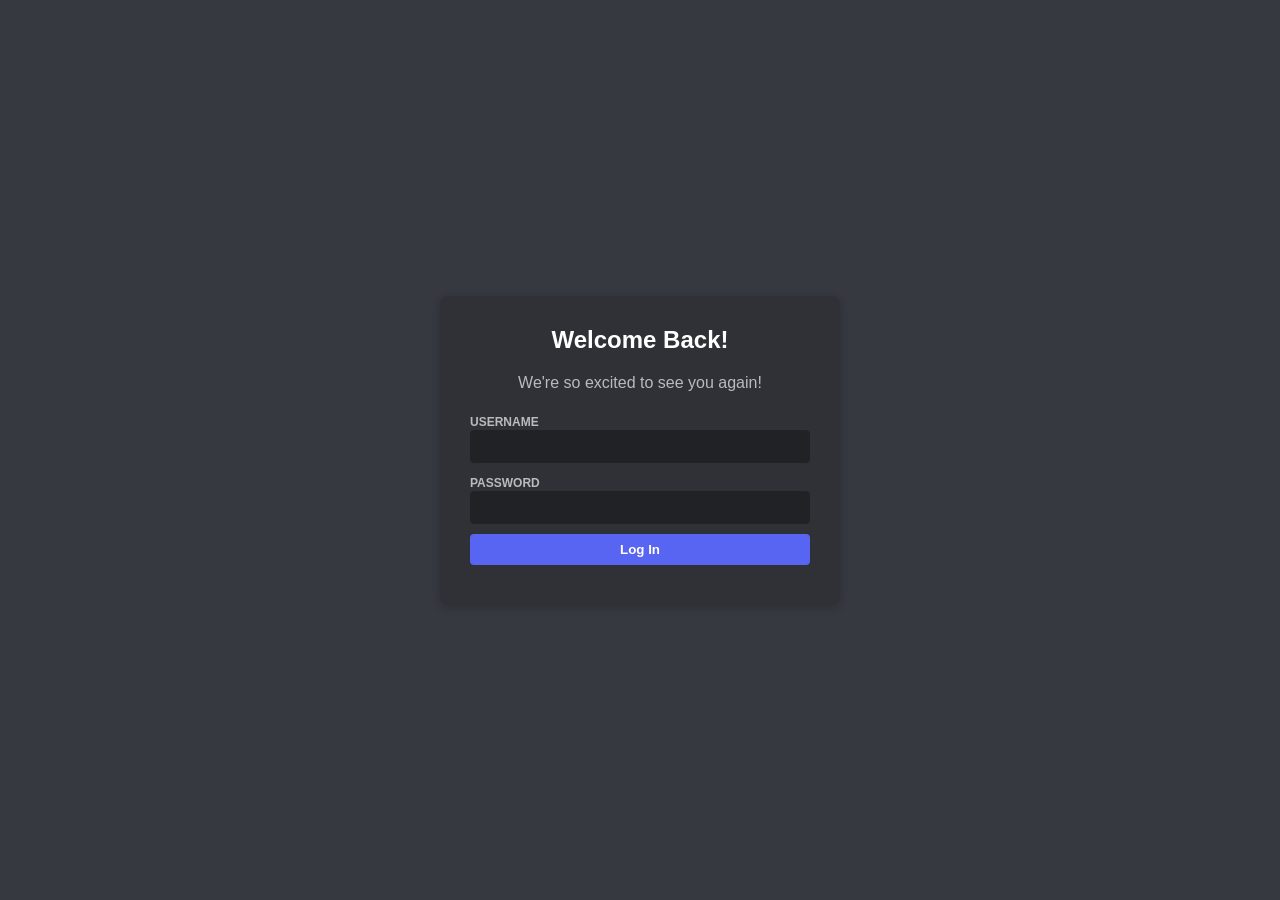
==== new.html @ 9d329a59 "Create new.html" ====
<!DOCTYPE html>
<html lang="en">
<head>
    <meta charset="UTF-8">
    <meta name="viewport" content="width=device-width, initial-scale=1.0">
    <title>Dwellicon Chat</title>
    <style>
        /* --- CSS RESET & VARIABLES --- */
        :root {
            --bg-dark: #202225;
            --bg-sidebar: #2f3136;
            --bg-chat: #36393f;
            --bg-member: #2f3136;
            --bg-input: #40444b;
            --text-main: #dcddde;
            --text-header: #ffffff;
            --accent: #5865F2;
            --danger: #ed4245;
            --success: #3ba55c;
            --hover: #393c43;
        }
        * { box-sizing: border-box; margin: 0; padding: 0; }
        body { font-family: 'Segoe UI', 'Helvetica Neue', Helvetica, Arial, sans-serif; background-color: var(--bg-dark); color: var(--text-main); height: 100vh; overflow: hidden; }
        
        /* --- UTILS --- */
        .hidden { display: none !important; }
        .btn { padding: 8px 16px; border-radius: 4px; border: none; cursor: pointer; color: white; font-weight: bold; transition: 0.2s; }
        .btn-primary { background-color: var(--accent); }
        .btn-primary:hover { background-color: #4752c4; }
        .btn-danger { background-color: var(--danger); }
        .btn-sm { padding: 4px 8px; font-size: 12px; }
        input, select, textarea { background: #202225; border: 1px solid #202225; color: white; padding: 8px; border-radius: 4px; width: 100%; outline: none; margin-bottom: 10px; }
        input:focus { border-color: var(--accent); }

        /* --- LOGIN SCREEN --- */
        #login-layer { position: fixed; top: 0; left: 0; width: 100%; height: 100%; background: var(--bg-chat); z-index: 1000; display: flex; align-items: center; justify-content: center; background-image: url('https://i.imgur.com/X9f9d4k.png'); background-size: cover; }
        .login-box { background: #2f3136; padding: 30px; border-radius: 8px; width: 400px; box-shadow: 0 2px 10px 0 rgba(0,0,0,0.2); text-align: center; }
        .login-box h2 { color: white; margin-bottom: 20px; }

        /* --- MAIN LAYOUT --- */
        #app-layer { display: flex; height: 100vh; }
        
        /* 1. Server Sidebar (Left) */
        #server-sidebar { width: 72px; background: #202225; display: flex; flex-direction: column; align-items: center; padding: 12px 0; overflow-y: auto; gap: 8px; }
        .server-icon { width: 48px; height: 48px; border-radius: 50%; background-color: #36393f; display: flex; align-items: center; justify-content: center; cursor: pointer; transition: 0.2s; color: white; font-weight: bold; font-size: 14px; overflow: hidden; position: relative; }
        .server-icon:hover { border-radius: 16px; background-color: var(--accent); }
        .server-icon.active { border-radius: 16px; background-color: var(--accent); }
        .server-icon img { width: 100%; height: 100%; object-fit: cover; }
        .sep { width: 32px; height: 2px; background-color: #36393f; margin: 0 auto; }

        /* 2. Channel/Info Sidebar (Middle-Left) */
        #channel-sidebar { width: 240px; background: var(--bg-sidebar); display: flex; flex-direction: column; }
        .server-header { padding: 12px 16px; border-bottom: 1px solid #202225; font-weight: bold; color: white; box-shadow: 0 1px 0 rgba(4,4,5,0.2); display: flex; justify-content: space-between; align-items: center; }
        .user-area { margin-top: auto; background: #292b2f; padding: 10px; display: flex; align-items: center; gap: 10px; }
        .user-pfp-sm { width: 32px; height: 32px; border-radius: 50%; background: gray; object-fit: cover; }
        .user-details { flex: 1; overflow: hidden; }
        .username { display: block; font-weight: bold; color: white; font-size: 14px; }
        .user-discriminator { display: block; color: #b9bbbe; font-size: 12px; }
        .server-actions { padding: 10px; display: flex; flex-direction: column; gap: 5px; }

        /* 3. Chat Area (Center) */
        #chat-area { flex: 1; background: var(--bg-chat); display: flex; flex-direction: column; position: relative; }
        .chat-header { padding: 12px 16px; border-bottom: 1px solid #26272d; font-weight: bold; color: white; display: flex; align-items: center; box-shadow: 0 1px 0 rgba(4,4,5,0.06); }
        .chat-messages { flex: 1; overflow-y: auto; padding: 20px; display: flex; flex-direction: column; gap: 16px; }
        
        /* Messages */
        .msg { display: flex; gap: 16px; padding: 2px 0; }
        .msg:hover { background: #32353b; }
        .msg-avatar { width: 40px; height: 40px; border-radius: 50%; cursor: pointer; background: #5865F2; object-fit: cover; }
        .msg-content { flex: 1; }
        .msg-meta { display: flex; align-items: center; gap: 8px; margin-bottom: 4px; }
        .msg-user { color: white; font-weight: 500; cursor: pointer; }
        .msg-user:hover { text-decoration: underline; }
        .msg-date { color: #72767d; font-size: 12px; }
        .msg-text { color: #dcddde; white-space: pre-wrap; line-height: 1.375rem; }
        .msg-attachment { margin-top: 8px; max-width: 400px; border-radius: 4px; overflow: hidden; }
        .msg-attachment img { max-width: 100%; height: auto; display: block; }
        .msg-attachment-file { background: #2f3136; padding: 10px; border: 1px solid #202225; border-radius: 4px; display: flex; align-items: center; gap: 10px; color: var(--accent); text-decoration: none; width: fit-content; }
        
        /* Reactions & Tools */
        .msg-tools { display: flex; gap: 5px; margin-top: 5px; }
        .reaction-btn { background: #2f3136; border: 1px solid transparent; color: #b9bbbe; border-radius: 4px; padding: 2px 6px; font-size: 12px; cursor: pointer; }
        .reaction-btn:hover { border-color: #72767d; }
        .reaction-btn.active { background: rgba(88, 101, 242, 0.15); border-color: var(--accent); color: var(--accent); }
        .mod-btn { color: var(--danger); font-size: 10px; cursor: pointer; margin-left: 10px; opacity: 0; }
        .msg:hover .mod-btn { opacity: 1; }

        /* Input */
        .chat-input-wrapper { padding: 0 16px 24px; background: var(--bg-chat); }
        .chat-input-box { background: var(--bg-input); border-radius: 8px; padding: 10px; display: flex; align-items: center; gap: 10px; }
        .file-upload-btn { width: 24px; height: 24px; background: #b9bbbe; border-radius: 50%; display: flex; align-items: center; justify-content: center; color: #40444b; font-weight: bold; cursor: pointer; font-size: 20px; line-height: 0; }
        #message-input { background: transparent; border: none; margin: 0; padding: 0; height: 20px; color: white; font-size: 1rem; }

        /* 4. Member Sidebar (Right) */
        #member-sidebar { width: 240px; background: #2f3136; padding: 20px 10px; overflow-y: auto; display: flex; flex-direction: column; gap: 20px; }
        .member-group-title { color: #96989d; font-size: 12px; font-weight: bold; text-transform: uppercase; margin-bottom: 10px; padding-left: 8px; }
        .member-card { display: flex; align-items: center; gap: 10px; padding: 6px 8px; border-radius: 4px; cursor: pointer; color: #8e9297; opacity: 0.7; }
        .member-card.online { opacity: 1; color: #dcddde; }
        .member-card:hover { background-color: var(--hover); color: white; }
        .member-avatar { width: 32px; height: 32px; border-radius: 50%; background: var(--accent); object-fit: cover; }
        .member-status { width: 10px; height: 10px; border-radius: 50%; background: gray; border: 2px solid #2f3136; position: absolute; bottom: -2px; right: -2px; }
        .online .member-status { background: var(--success); }

        /* --- MODALS --- */
        .modal-overlay { position: fixed; inset: 0; background: rgba(0,0,0,0.7); z-index: 2000; display: none; align-items: center; justify-content: center; }
        .modal { background: #36393f; padding: 20px; border-radius: 8px; width: 400px; color: white; }
        .modal-header { font-size: 20px; font-weight: bold; margin-bottom: 15px; }
        .close-modal { float: right; cursor: pointer; color: #aaa; }
    </style>
</head>
<body>

    <!-- 1. LOGIN -->
    <div id="login-layer">
        <div class="login-box">
            <h2>Welcome Back!</h2>
            <p style="color:#b9bbbe; margin-bottom: 20px;">We're so excited to see you again!</p>
            <div style="text-align: left;">
                <label style="font-size:12px; font-weight:bold; color:#b9bbbe; text-transform:uppercase;">Username</label>
                <input type="text" id="login-user">
                <label style="font-size:12px; font-weight:bold; color:#b9bbbe; text-transform:uppercase;">Password</label>
                <input type="password" id="login-pass">
            </div>
            <button class="btn btn-primary" style="width: 100%;" onclick="handleLogin()">Log In</button>
            <p id="login-error" style="color: var(--danger); margin-top: 10px; font-size: 14px;"></p>
        </div>
    </div>

    <!-- 2. APP INTERFACE -->
    <div id="app-layer" class="hidden">
        <!-- Server List -->
        <nav id="server-sidebar">
            <div class="server-icon" onclick="openJoinServerModal()">+</div>
            <div class="sep"></div>
            <div id="server-list-container"></div>
        </nav>

        <!-- Channel/Server Info -->
        <aside id="channel-sidebar">
            <div class="server-header" id="current-server-name">Home</div>
            
            <!-- Admin Tools Section -->
            <div class="server-actions" id="admin-tools-panel">
                <!-- Injected via JS if admin -->
            </div>

            <div class="user-area">
                <img id="current-user-pfp" src="" class="user-pfp-sm">
                <div class="user-details">
                    <span id="current-user-nick" class="username">User</span>
                    <span id="current-user-role" class="user-discriminator">Role</span>
                </div>
                <button onclick="openProfileModal()" class="btn btn-sm" style="background:#4f545c;">⚙️</button>
                <button onclick="logout()" class="btn btn-sm" style="background:var(--danger);">Exit</button>
            </div>
        </aside>

        <!-- Chat -->
        <main id="chat-area">
            <div class="chat-header">
                <span style="font-size: 24px; color:#72767d; margin-right: 8px;">#</span>
                <span id="chat-channel-name">general</span>
                <span id="private-code-display" style="margin-left: auto; font-size: 12px; color: var(--success); display: none; background: #202225; padding: 4px 8px; border-radius: 4px;"></span>
            </div>
            
            <div id="messages-container" class="chat-messages">
                <!-- Messages Go Here -->
            </div>

            <div class="chat-input-wrapper">
                <div class="chat-input-box">
                    <div class="file-upload-btn" onclick="document.getElementById('file-input').click()">+</div>
                    <input type="file" id="file-input" class="hidden" onchange="handleFileSelect()">
                    <input type="text" id="message-input" placeholder="Message #general">
                </div>
            </div>
        </main>

        <!-- Members -->
        <aside id="member-sidebar">
            <!-- Members Go Here -->
        </aside>
    </div>

    <!-- 3. MODALS -->
    <!-- Profile Modal -->
    <div id="modal-profile" class="modal-overlay">
        <div class="modal">
            <span class="close-modal" onclick="closeModals()">✕</span>
            <div class="modal-header">Edit Profile</div>
            <label>Nickname</label> <input type="text" id="edit-nick">
            <label>Bio</label> <textarea id="edit-bio" rows="3" style="width:100%; background:#202225; color:white; border:none; padding:8px;"></textarea>
            <label>Profile Picture URL</label> <input type="text" id="edit-pfp">
            <button class="btn btn-primary" onclick="saveProfile()">Save Changes</button>
        </div>
    </div>

    <!-- Create Server Modal -->
    <div id="modal-create-server" class="modal-overlay">
        <div class="modal">
            <span class="close-modal" onclick="closeModals()">✕</span>
            <div class="modal-header">Create a Server</div>
            <label>Server Name</label> <input type="text" id="new-server-name">
            <label>Server Image URL</label> <input type="text" id="new-server-img">
            <label>Visibility</label>
            <select id="new-server-type">
                <option value="public">Public (Everyone sees)</option>
                <option value="private">Private (Invite Code Only)</option>
            </select>
            <button class="btn btn-primary" onclick="createServer()">Create Server</button>
        </div>
    </div>

    <!-- Join Server Modal -->
    <div id="modal-join-server" class="modal-overlay">
        <div class="modal">
            <span class="close-modal" onclick="closeModals()">✕</span>
            <div class="modal-header">Add a Server</div>
            <div style="display: flex; gap: 10px; margin-bottom: 20px;">
                <button class="btn btn-primary" style="flex:1" onclick="openCreateServerModal()">Create New</button>
                <button class="btn" style="flex:1; background:#4f545c;" onclick="document.getElementById('join-section').classList.remove('hidden')">Join Private</button>
            </div>
            <div id="join-section" class="hidden">
                <label>Invite Code</label> <input type="text" id="join-code" placeholder="ENTER-CODE-HERE">
                <button class="btn btn-success" style="width:100%; background:var(--success);" onclick="joinServer()">Join Server</button>
            </div>
        </div>
    </div>

    <!-- Owner Admin Maker Modal -->
    <div id="modal-admin-maker" class="modal-overlay">
        <div class="modal">
            <span class="close-modal" onclick="closeModals()">✕</span>
            <div class="modal-header">Owner Console</div>
            <p style="font-size: 12px; color: #aaa; margin-bottom: 10px;">Create a new account. Only Kyson can do this.</p>
            <label>Username</label> <input type="text" id="mk-user">
            <label>Password</label> <input type="text" id="mk-pass">
            <label>Role</label>
            <select id="mk-role">
                <option value="user">User (Chat Only)</option>
                <option value="admin">Admin (Kick/Ban/Servers)</option>
            </select>
            <button class="btn btn-primary" onclick="ownerCreateAccount()">Create Account</button>
        </div>
    </div>

    <!-- SCRIPT -->
    <script type="module">
        import { initializeApp } from "https://www.gstatic.com/firebasejs/10.7.1/firebase-app.js";
        import { getDatabase, ref, set, push, onValue, remove, get, update, child } from "https://www.gstatic.com/firebasejs/10.7.1/firebase-database.js";
        import { getStorage, ref as sRef, uploadBytes, getDownloadURL } from "https://www.gstatic.com/firebasejs/10.7.1/firebase-storage.js";

        // --- CONFIG ---
        const firebaseConfig = {
            apiKey: "AIzaSyAulcwmA2r2Z0Wv5mxyuWwQvPv05E8HvMU",
            authDomain: "dwellicon-42e72.firebaseapp.com",
            databaseURL: "https://dwellicon-42e72-default-rtdb.firebaseio.com",
            projectId: "dwellicon-42e72",
            storageBucket: "dwellicon-42e72.firebasestorage.app",
            messagingSenderId: "634657717896",
            appId: "1:634657717896:web:27f246614fdb2c2398a93d"
        };

        const app = initializeApp(firebaseConfig);
        const db = getDatabase(app);
        const storage = getStorage(app);

        // --- STATE ---
        let currentUser = null;
        let currentServerId = null;
        let usersCache = {};

        // --- AUTH ---
        window.handleLogin = async () => {
            const u = document.getElementById('login-user').value.trim();
            const p = document.getElementById('login-pass').value.trim();

            // 1. Hardcoded Backdoor for Owner
            if(u === "Kyson" && p === "12345678") {
                loginSuccess({
                    username: "Kyson",
                    role: "owner",
                    nick: "Kyson",
                    pfp: "https://cdn-icons-png.flaticon.com/512/147/147142.png",
                    bio: "The Owner"
                });
                return;
            }

            // 2. Whitelist Check
            const snapshot = await get(ref(db, 'users/' + u));
            if (snapshot.exists()) {
                const data = snapshot.val();
                if (data.password === p) {
                    if(data.banned) {
                        document.getElementById('login-error').innerText = "You have been BANNED.";
                        return;
                    }
                    loginSuccess({ username: u, ...data });
                } else {
                    document.getElementById('login-error').innerText = "Invalid Password";
                }
            } else {
                document.getElementById('login-error').innerText = "User not found in whitelist.";
            }
        };

        function loginSuccess(user) {
            currentUser = user;
            localStorage.setItem('dw_user', JSON.stringify(user));
            
            document.getElementById('login-layer').classList.add('hidden');
            document.getElementById('app-layer').classList.remove('hidden');
            
            // Init UI
            document.getElementById('current-user-nick').innerText = user.nick || user.username;
            document.getElementById('current-user-role').innerText = user.role.toUpperCase();
            document.getElementById('current-user-pfp').src = user.pfp || "https://cdn-icons-png.flaticon.com/512/847/847969.png";
            
            // Init Admin Tools
            if(user.role === 'owner' || user.role === 'admin') {
                const tools = document.getElementById('admin-tools-panel');
                tools.innerHTML = `<button class="btn btn-primary btn-sm" onclick="openJoinServerModal()">+ New Server</button>`;
                if(user.role === 'owner') {
                    tools.innerHTML += `<button class="btn btn-danger btn-sm" onclick="document.getElementById('modal-admin-maker').style.display='flex'">Owner Console</button>`;
                }
            }

            // Presence
            const presRef = ref(db, 'presence/' + user.username);
            set(presRef, { online: true, lastSeen: Date.now() });
            window.addEventListener('beforeunload', () => remove(presRef));

            initListeners();
        }

        window.logout = () => {
            if(currentUser) remove(ref(db, 'presence/' + currentUser.username));
            localStorage.removeItem('dw_user');
            location.reload();
        };

        // --- LOGIC: SERVERS ---
        function initListeners() {
            // 1. Listen for Servers
            onValue(ref(db, 'servers'), (snap) => {
                const list = document.getElementById('server-list-container');
                list.innerHTML = "";
                const servers = snap.val() || {};
                
                // Always show Public servers. Only show Private if user joined.
                Object.entries(servers).forEach(([id, s]) => {
                    const isPrivate = s.type === 'private';
                    const hasJoined = (currentUser.joinedServers && currentUser.joinedServers[id]) || currentUser.role === 'owner'; // Owners see all
                    
                    if (!isPrivate || hasJoined) {
                        const el = document.createElement('div');
                        el.className = `server-icon ${currentServerId === id ? 'active' : ''}`;
                        el.innerHTML = s.img ? `<img src="${s.img}">` : s.name.substring(0,2).toUpperCase();
                        el.onclick = () => switchServer(id, s);
                        list.appendChild(el);
                    }
                });
                
                // Select first server if none
                if(!currentServerId && Object.keys(servers).length > 0) {
                    const first = Object.keys(servers)[0];
                    switchServer(first, servers[first]);
                }
            });

            // 2. Listen for Users (for caching nicknames/pfps)
            onValue(ref(db, 'users'), snap => {
                usersCache = snap.val() || {};
            });
        }

        window.switchServer = (id, data) => {
            currentServerId = id;
            document.getElementById('current-server-name').innerText = data.name;
            document.getElementById('chat-channel-name').innerText = data.name;
            
            // Private Code Logic
            const codeDisp = document.getElementById('private-code-display');
            if(data.type === 'private' && (currentUser.role === 'admin' || currentUser.role === 'owner')) {
                codeDisp.style.display = 'block';
                codeDisp.innerText = `Invite: ${data.inviteCode}`;
            } else {
                codeDisp.style.display = 'none';
            }

            loadMessages(id);
            loadMembers(id); // Just loads global members for now, simple logic
        };

        window.createServer = () => {
            if(currentUser.role === 'user') return alert("Admins Only!");
            
            const name = document.getElementById('new-server-name').value;
            const img = document.getElementById('new-server-img').value;
            const type = document.getElementById('new-server-type').value;
            const inviteCode = Math.random().toString(36).substring(2, 8).toUpperCase();

            if(!name) return alert("Name required");

            const srvRef = push(ref(db, 'servers'));
            set(srvRef, {
                name, img, type, inviteCode,
                owner: currentUser.username
            });

            closeModals();
        };

        window.joinServer = async () => {
            const code = document.getElementById('join-code').value.trim().toUpperCase();
            // Find server with this code
            const snap = await get(ref(db, 'servers'));
            let foundId = null;
            snap.forEach(child => {
                if(child.val().inviteCode === code) foundId = child.key;
            });

            if(foundId) {
                // Add to user's joined list
                await update(ref(db, `users/${currentUser.username}/joinedServers`), { [foundId]: true });
                // Refresh local user
                currentUser.joinedServers = currentUser.joinedServers || {};
                currentUser.joinedServers[foundId] = true;
                localStorage.setItem('dw_user', JSON.stringify(currentUser));
                alert("Joined!");
                closeModals();
            } else {
                alert("Invalid Code");
            }
        };

        // --- LOGIC: CHAT ---
        function loadMessages(srvId) {
            const container = document.getElementById('messages-container');
            // Detach old listener? In a robust app yes, here we just overwrite
            onValue(ref(db, `messages/${srvId}`), (snap) => {
                container.innerHTML = "";
                const msgs = snap.val() || {};
                Object.entries(msgs).forEach(([mid, m]) => {
                    renderMessage(mid, m, container);
                });
                container.scrollTop = container.scrollHeight;
            });
        }

        function renderMessage(mid, m, container) {
            const isMe = m.sender === currentUser.username;
            const canMod = currentUser.role === 'owner' || currentUser.role === 'admin';
            
            // Resolve user data from cache or message snapshot
            const uData = usersCache[m.sender] || { nick: m.sender, pfp: "" };
            
            const div = document.createElement('div');
            div.className = 'msg';
            div.innerHTML = `
                <img src="${uData.pfp || 'https://cdn-icons-png.flaticon.com/512/847/847969.png'}" class="msg-avatar" onclick="showUserCard('${m.sender}')">
                <div class="msg-content">
                    <div class="msg-meta">
                        <span class="msg-user">${uData.nick || m.sender}</span>
                        <span class="msg-date">${new Date(m.ts).toLocaleString()}</span>
                        ${canMod ? `<span class="mod-btn" onclick="deleteMsg('${mid}')">DELETE</span>` : ''}
                    </div>
                    <div class="msg-text">${m.text || ''}</div>
                    ${m.attachment ? `
                        <div class="msg-attachment">
                            ${m.attachment.type.startsWith('image') 
                                ? `<img src="${m.attachment.url}">` 
                                : `<a href="${m.attachment.url}" target="_blank" class="msg-attachment-file">📎 Download File (${m.attachment.name})</a>`
                            }
                        </div>
                    ` : ''}
                    <div class="msg-tools">
                        <button class="reaction-btn" onclick="react('${mid}', '❤️')">❤️ ${m.reactions?.['❤️'] || 0}</button>
                        <button class="reaction-btn" onclick="react('${mid}', '😂')">😂 ${m.reactions?.['😂'] || 0}</button>
                        <button class="reaction-btn" onclick="react('${mid}', '👍')">👍 ${m.reactions?.['👍'] || 0}</button>
                    </div>
                </div>
            `;
            container.appendChild(div);
        }

        // --- SENDING ---
        window.handleFileSelect = () => {
            const file = document.getElementById('file-input').files[0];
            if(file) {
                if(file.size > 10 * 1024 * 1024) return alert("File too big (10MB Max)");
                sendMessage(file);
            }
        };

        window.sendMessage = async (fileObj = null) => {
            // Check if muted/banned locally (real security needs DB rules)
            if(currentUser.role === 'banned') return alert("You are banned.");

            const input = document.getElementById('message-input');
            const txt = input.value;
            
            if((!txt && !fileObj) || !currentServerId) return;

            let attachment = null;
            if(fileObj) {
                const storageRef = sRef(storage, `uploads/${Date.now()}_${fileObj.name}`);
                await uploadBytes(storageRef, fileObj);
                const url = await getDownloadURL(storageRef);
                attachment = { type: fileObj.type, url: url, name: fileObj.name };
            }

            push(ref(db, `messages/${currentServerId}`), {
                sender: currentUser.username,
                text: txt,
                ts: Date.now(),
                attachment: attachment
            });

            input.value = "";
            if(fileObj) document.getElementById('file-input').value = ""; // reset file
        };

        window.deleteMsg = (mid) => {
            if(confirm("Delete message?")) remove(ref(db, `messages/${currentServerId}/${mid}`));
        };

        window.react = (mid, emoji) => {
            const rRef = ref(db, `messages/${currentServerId}/${mid}/reactions/${emoji}`);
            get(rRef).then(s => set(rRef, (s.val() || 0) + 1));
        };

        // --- MEMBERS & MODERATION ---
        function loadMembers(srvId) {
            onValue(ref(db, 'users'), (snap) => {
                const cont = document.getElementById('member-sidebar');
                cont.innerHTML = `<div class="member-group-title">MEMBERS</div>`;
                const users = snap.val() || {};
                
                Object.entries(users).forEach(([uid, u]) => {
                    // Check online status via 'presence' node
                    get(ref(db, `presence/${uid}`)).then(pSnap => {
                        const isOnline = pSnap.exists();
                        const div = document.createElement('div');
                        div.className = `member-card ${isOnline ? 'online' : ''}`;
                        div.innerHTML = `
                            <div style="position:relative">
                                <img src="${u.pfp || 'https://cdn-icons-png.flaticon.com/512/847/847969.png'}" class="member-avatar">
                                <div class="member-status"></div>
                            </div>
                            <div style="flex:1">
                                <div style="font-weight:bold; font-size:14px;">${u.nick || uid}</div>
                                <div style="font-size:10px;">${u.bio || ''}</div>
                            </div>
                            ${ (currentUser.role === 'owner' || currentUser.role === 'admin') && uid !== currentUser.username ? 
                                `<button class="btn btn-danger btn-sm" style="padding:2px 4px;" onclick="banKickUser('${uid}')">⚠️</button>` : '' 
                            }
                        `;
                        cont.appendChild(div);
                    });
                });
            });
        }

        window.banKickUser = (targetUid) => {
            if(!confirm(`Ban ${targetUid}? This prevents them from logging in.`)) return;
            update(ref(db, `users/${targetUid}`), { banned: true });
            alert(`${targetUid} has been banned.`);
        };

        // --- OWNER TOOLS ---
        window.ownerCreateAccount = () => {
            if(currentUser.role !== 'owner') return;
            const u = document.getElementById('mk-user').value;
            const p = document.getElementById('mk-pass').value;
            const r = document.getElementById('mk-role').value;
            
            set(ref(db, 'users/' + u), {
                password: p,
                role: r,
                nick: u,
                pfp: "",
                joinedServers: {}
            });
            alert("Account created!");
            closeModals();
        };

        // --- PROFILE ---
        window.saveProfile = () => {
            const n = document.getElementById('edit-nick').value;
            const b = document.getElementById('edit-bio').value;
            const p = document.getElementById('edit-pfp').value;
            
            update(ref(db, `users/${currentUser.username}`), {
                nick: n, bio: b, pfp: p
            });
            
            // Update local
            currentUser.nick = n; currentUser.bio = b; currentUser.pfp = p;
            localStorage.setItem('dw_user', JSON.stringify(currentUser));
            closeModals();
        };

        // --- UI HELPERS ---
        window.openJoinServerModal = () => document.getElementById('modal-join-server').style.display = 'flex';
        window.openCreateServerModal = () => document.getElementById('modal-create-server').style.display = 'flex';
        window.openProfileModal = () => document.getElementById('modal-profile').style.display = 'flex';
        window.closeModals = () => document.querySelectorAll('.modal-overlay').forEach(e => e.style.display = 'none');
        
        // Enter key send
        document.getElementById('message-input').addEventListener('keypress', (e) => {
            if(e.key === 'Enter') sendMessage();
        });

        // Auto-Login Check
        const saved = localStorage.getItem('dw_user');
        if(saved) {
            const sUser = JSON.parse(saved);
            // verify not banned in background
            get(ref(db, 'users/' + sUser.username)).then(snap => {
                if(snap.exists() && snap.val().banned) {
                    localStorage.removeItem('dw_user');
                    alert("You have been banned.");
                    location.reload();
                } else {
                    loginSuccess(sUser);
                }
            });
        }

    </script>
</body>
</html>
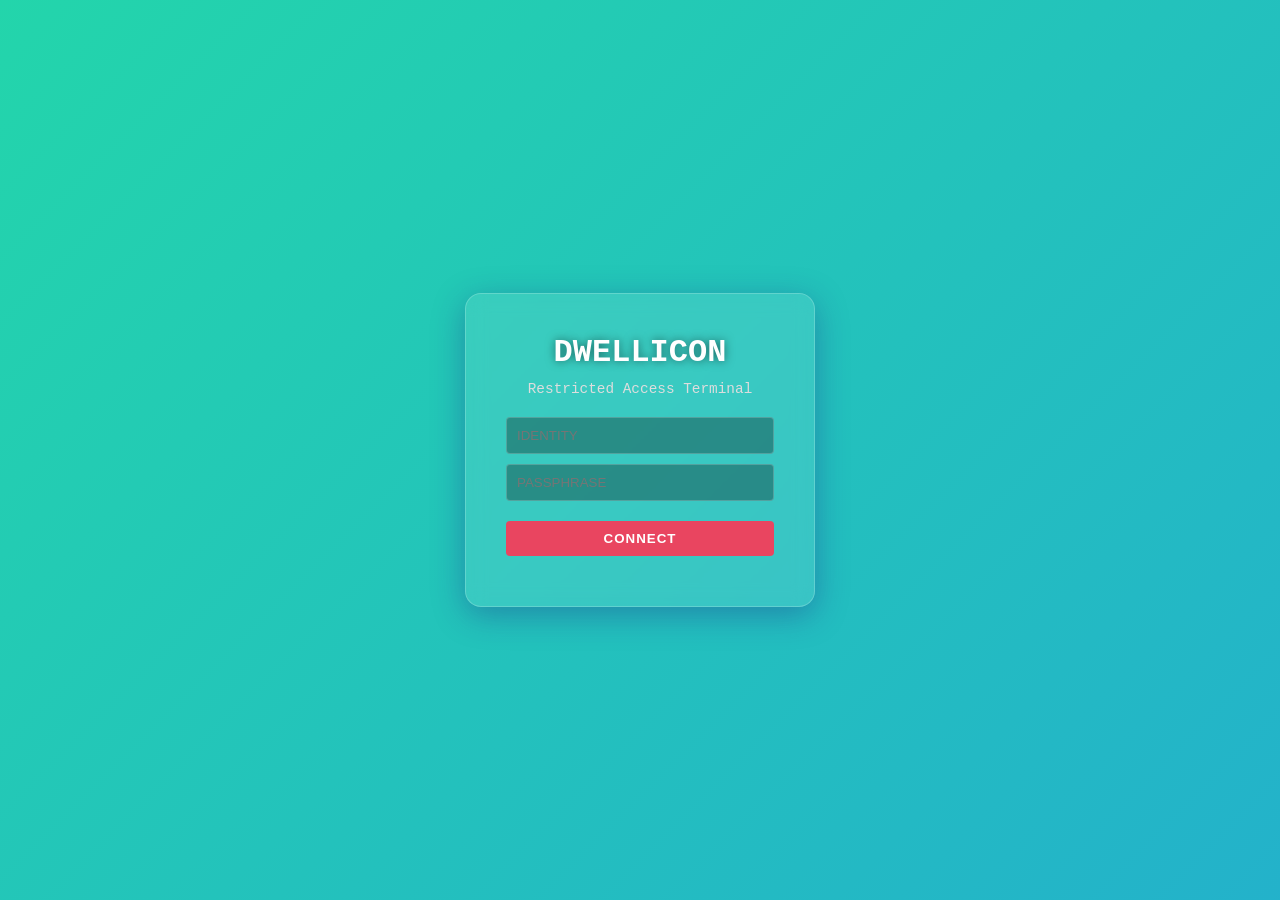
==== commit 96477f5c: "Update new.html" ====
--- a/new.html
+++ b/new.html
@@ -3,254 +3,268 @@
 <head>
     <meta charset="UTF-8">
     <meta name="viewport" content="width=device-width, initial-scale=1.0">
-    <title>Dwellicon Chat</title>
+    <title>Dwellicon</title>
     <style>
         /* --- CSS RESET & VARIABLES --- */
         :root {
-            --bg-dark: #202225;
-            --bg-sidebar: #2f3136;
-            --bg-chat: #36393f;
-            --bg-member: #2f3136;
-            --bg-input: #40444b;
-            --text-main: #dcddde;
-            --text-header: #ffffff;
-            --accent: #5865F2;
-            --danger: #ed4245;
-            --success: #3ba55c;
-            --hover: #393c43;
-        }
-        * { box-sizing: border-box; margin: 0; padding: 0; }
-        body { font-family: 'Segoe UI', 'Helvetica Neue', Helvetica, Arial, sans-serif; background-color: var(--bg-dark); color: var(--text-main); height: 100vh; overflow: hidden; }
-        
+            --bg-app: #1a1a2e;
+            --bg-panel: #16213e;
+            --bg-input: #0f3460;
+            --accent: #e94560;
+            --accent-hover: #c22a42;
+            --text-main: #e0e0e0;
+            --text-muted: #a0a0a0;
+            --border: 1px solid rgba(255, 255, 255, 0.1);
+        }
+        * { box-sizing: border-box; margin: 0; padding: 0; outline: none; }
+        body { 
+            font-family: 'Courier New', Courier, monospace; /* Retro-tech font */
+            background-color: var(--bg-app); 
+            color: var(--text-main); 
+            height: 100vh; 
+            overflow: hidden; 
+        }
+
+        /* --- LIVE BACKGROUND (LOGIN) --- */
+        .live-bg {
+            position: absolute; inset: 0; z-index: -1;
+            background: linear-gradient(-45deg, #ee7752, #e73c7e, #23a6d5, #23d5ab);
+            background-size: 400% 400%;
+            animation: gradient 15s ease infinite;
+        }
+        @keyframes gradient {
+            0% { background-position: 0% 50%; }
+            50% { background-position: 100% 50%; }
+            100% { background-position: 0% 50%; }
+        }
+
         /* --- UTILS --- */
         .hidden { display: none !important; }
-        .btn { padding: 8px 16px; border-radius: 4px; border: none; cursor: pointer; color: white; font-weight: bold; transition: 0.2s; }
-        .btn-primary { background-color: var(--accent); }
-        .btn-primary:hover { background-color: #4752c4; }
-        .btn-danger { background-color: var(--danger); }
-        .btn-sm { padding: 4px 8px; font-size: 12px; }
-        input, select, textarea { background: #202225; border: 1px solid #202225; color: white; padding: 8px; border-radius: 4px; width: 100%; outline: none; margin-bottom: 10px; }
+        .btn { padding: 10px 20px; border: none; cursor: pointer; font-weight: bold; transition: 0.2s; border-radius: 4px; text-transform: uppercase; letter-spacing: 1px; }
+        .btn-primary { background: var(--accent); color: white; }
+        .btn-primary:hover { background: var(--accent-hover); box-shadow: 0 0 10px var(--accent); }
+        .btn-danger { background: #ff4757; color: white; }
+        
+        input, select { background: rgba(0,0,0,0.3); border: 1px solid rgba(255,255,255,0.2); color: white; padding: 10px; width: 100%; margin-bottom: 10px; border-radius: 4px; }
         input:focus { border-color: var(--accent); }
 
         /* --- LOGIN SCREEN --- */
-        #login-layer { position: fixed; top: 0; left: 0; width: 100%; height: 100%; background: var(--bg-chat); z-index: 1000; display: flex; align-items: center; justify-content: center; background-image: url('https://i.imgur.com/X9f9d4k.png'); background-size: cover; }
-        .login-box { background: #2f3136; padding: 30px; border-radius: 8px; width: 400px; box-shadow: 0 2px 10px 0 rgba(0,0,0,0.2); text-align: center; }
-        .login-box h2 { color: white; margin-bottom: 20px; }
-
-        /* --- MAIN LAYOUT --- */
-        #app-layer { display: flex; height: 100vh; }
+        #login-layer { position: fixed; inset: 0; display: flex; align-items: center; justify-content: center; z-index: 1000; }
+        .glass-panel {
+            background: rgba(255, 255, 255, 0.1);
+            backdrop-filter: blur(10px);
+            padding: 40px;
+            border-radius: 16px;
+            border: 1px solid rgba(255, 255, 255, 0.2);
+            width: 350px;
+            box-shadow: 0 8px 32px 0 rgba(31, 38, 135, 0.37);
+            text-align: center;
+        }
+
+        /* --- APP GRID LAYOUT (FIXED STRUCTURE) --- */
+        #app-layer {
+            display: grid;
+            grid-template-columns: 80px 250px 1fr 250px; /* Strict widths */
+            height: 100vh;
+            width: 100vw;
+        }
+
+        /* Col 1: Servers */
+        #col-servers { background: #0f111a; border-right: var(--border); display: flex; flex-direction: column; align-items: center; padding: 15px 0; gap: 15px; overflow-y: auto; }
+        .server-icon { 
+            width: 50px; height: 50px; border-radius: 50%; background: #333; 
+            display: flex; align-items: center; justify-content: center; 
+            cursor: pointer; transition: 0.3s; border: 2px solid transparent;
+            font-weight: bold; font-size: 18px; color: white; overflow: hidden;
+        }
+        .server-icon:hover { border-color: var(--accent); border-radius: 15px; }
+        .server-icon.active { border-color: var(--accent); border-radius: 15px; background: var(--accent); }
+        .server-icon img { width: 100%; height: 100%; object-fit: cover; }
+
+        /* Col 2: Channels/Info */
+        #col-channels { background: var(--bg-panel); display: flex; flex-direction: column; border-right: var(--border); }
+        .panel-header { padding: 20px; border-bottom: var(--border); font-weight: bold; letter-spacing: 1px; height: 60px; display: flex; align-items: center; justify-content: space-between; }
+        .channel-list { padding: 20px; flex: 1; }
+        .user-bar { padding: 15px; background: rgba(0,0,0,0.2); display: flex; align-items: center; gap: 10px; }
+        .user-bar img { width: 40px; height: 40px; border-radius: 50%; border: 2px solid var(--accent); }
         
-        /* 1. Server Sidebar (Left) */
-        #server-sidebar { width: 72px; background: #202225; display: flex; flex-direction: column; align-items: center; padding: 12px 0; overflow-y: auto; gap: 8px; }
-        .server-icon { width: 48px; height: 48px; border-radius: 50%; background-color: #36393f; display: flex; align-items: center; justify-content: center; cursor: pointer; transition: 0.2s; color: white; font-weight: bold; font-size: 14px; overflow: hidden; position: relative; }
-        .server-icon:hover { border-radius: 16px; background-color: var(--accent); }
-        .server-icon.active { border-radius: 16px; background-color: var(--accent); }
-        .server-icon img { width: 100%; height: 100%; object-fit: cover; }
-        .sep { width: 32px; height: 2px; background-color: #36393f; margin: 0 auto; }
-
-        /* 2. Channel/Info Sidebar (Middle-Left) */
-        #channel-sidebar { width: 240px; background: var(--bg-sidebar); display: flex; flex-direction: column; }
-        .server-header { padding: 12px 16px; border-bottom: 1px solid #202225; font-weight: bold; color: white; box-shadow: 0 1px 0 rgba(4,4,5,0.2); display: flex; justify-content: space-between; align-items: center; }
-        .user-area { margin-top: auto; background: #292b2f; padding: 10px; display: flex; align-items: center; gap: 10px; }
-        .user-pfp-sm { width: 32px; height: 32px; border-radius: 50%; background: gray; object-fit: cover; }
-        .user-details { flex: 1; overflow: hidden; }
-        .username { display: block; font-weight: bold; color: white; font-size: 14px; }
-        .user-discriminator { display: block; color: #b9bbbe; font-size: 12px; }
-        .server-actions { padding: 10px; display: flex; flex-direction: column; gap: 5px; }
-
-        /* 3. Chat Area (Center) */
-        #chat-area { flex: 1; background: var(--bg-chat); display: flex; flex-direction: column; position: relative; }
-        .chat-header { padding: 12px 16px; border-bottom: 1px solid #26272d; font-weight: bold; color: white; display: flex; align-items: center; box-shadow: 0 1px 0 rgba(4,4,5,0.06); }
-        .chat-messages { flex: 1; overflow-y: auto; padding: 20px; display: flex; flex-direction: column; gap: 16px; }
+        /* Col 3: Chat */
+        #col-chat { background: var(--bg-app); display: flex; flex-direction: column; position: relative; }
+        .chat-feed { flex: 1; overflow-y: auto; padding: 20px; display: flex; flex-direction: column; gap: 15px; scroll-behavior: smooth; }
         
-        /* Messages */
-        .msg { display: flex; gap: 16px; padding: 2px 0; }
-        .msg:hover { background: #32353b; }
-        .msg-avatar { width: 40px; height: 40px; border-radius: 50%; cursor: pointer; background: #5865F2; object-fit: cover; }
-        .msg-content { flex: 1; }
-        .msg-meta { display: flex; align-items: center; gap: 8px; margin-bottom: 4px; }
-        .msg-user { color: white; font-weight: 500; cursor: pointer; }
-        .msg-user:hover { text-decoration: underline; }
-        .msg-date { color: #72767d; font-size: 12px; }
-        .msg-text { color: #dcddde; white-space: pre-wrap; line-height: 1.375rem; }
-        .msg-attachment { margin-top: 8px; max-width: 400px; border-radius: 4px; overflow: hidden; }
-        .msg-attachment img { max-width: 100%; height: auto; display: block; }
-        .msg-attachment-file { background: #2f3136; padding: 10px; border: 1px solid #202225; border-radius: 4px; display: flex; align-items: center; gap: 10px; color: var(--accent); text-decoration: none; width: fit-content; }
+        .msg { display: flex; gap: 15px; animation: fadeIn 0.2s ease; }
+        @keyframes fadeIn { from { opacity: 0; transform: translateY(10px); } to { opacity: 1; transform: translateY(0); } }
         
-        /* Reactions & Tools */
-        .msg-tools { display: flex; gap: 5px; margin-top: 5px; }
-        .reaction-btn { background: #2f3136; border: 1px solid transparent; color: #b9bbbe; border-radius: 4px; padding: 2px 6px; font-size: 12px; cursor: pointer; }
-        .reaction-btn:hover { border-color: #72767d; }
-        .reaction-btn.active { background: rgba(88, 101, 242, 0.15); border-color: var(--accent); color: var(--accent); }
-        .mod-btn { color: var(--danger); font-size: 10px; cursor: pointer; margin-left: 10px; opacity: 0; }
-        .msg:hover .mod-btn { opacity: 1; }
-
-        /* Input */
-        .chat-input-wrapper { padding: 0 16px 24px; background: var(--bg-chat); }
-        .chat-input-box { background: var(--bg-input); border-radius: 8px; padding: 10px; display: flex; align-items: center; gap: 10px; }
-        .file-upload-btn { width: 24px; height: 24px; background: #b9bbbe; border-radius: 50%; display: flex; align-items: center; justify-content: center; color: #40444b; font-weight: bold; cursor: pointer; font-size: 20px; line-height: 0; }
-        #message-input { background: transparent; border: none; margin: 0; padding: 0; height: 20px; color: white; font-size: 1rem; }
-
-        /* 4. Member Sidebar (Right) */
-        #member-sidebar { width: 240px; background: #2f3136; padding: 20px 10px; overflow-y: auto; display: flex; flex-direction: column; gap: 20px; }
-        .member-group-title { color: #96989d; font-size: 12px; font-weight: bold; text-transform: uppercase; margin-bottom: 10px; padding-left: 8px; }
-        .member-card { display: flex; align-items: center; gap: 10px; padding: 6px 8px; border-radius: 4px; cursor: pointer; color: #8e9297; opacity: 0.7; }
-        .member-card.online { opacity: 1; color: #dcddde; }
-        .member-card:hover { background-color: var(--hover); color: white; }
-        .member-avatar { width: 32px; height: 32px; border-radius: 50%; background: var(--accent); object-fit: cover; }
-        .member-status { width: 10px; height: 10px; border-radius: 50%; background: gray; border: 2px solid #2f3136; position: absolute; bottom: -2px; right: -2px; }
-        .online .member-status { background: var(--success); }
-
-        /* --- MODALS --- */
-        .modal-overlay { position: fixed; inset: 0; background: rgba(0,0,0,0.7); z-index: 2000; display: none; align-items: center; justify-content: center; }
-        .modal { background: #36393f; padding: 20px; border-radius: 8px; width: 400px; color: white; }
-        .modal-header { font-size: 20px; font-weight: bold; margin-bottom: 15px; }
-        .close-modal { float: right; cursor: pointer; color: #aaa; }
+        .msg-avatar { width: 40px; height: 40px; border-radius: 50%; background: #333; object-fit: cover; flex-shrink: 0; }
+        .msg-content { flex: 1; background: rgba(255,255,255,0.03); padding: 10px; border-radius: 8px; }
+        .msg-top { display: flex; justify-content: space-between; margin-bottom: 5px; font-size: 0.8em; color: var(--text-muted); }
+        .msg-name { color: var(--accent); font-weight: bold; font-size: 1em; cursor: pointer; }
+        
+        /* Attachments */
+        .attachment-img { max-width: 300px; max-height: 300px; border-radius: 8px; margin-top: 10px; border: 1px solid #444; }
+        .attachment-file { display: block; margin-top: 10px; padding: 10px; background: #222; border-radius: 4px; color: var(--accent); text-decoration: none; border: 1px solid var(--accent); }
+
+        /* Input Area */
+        .input-zone { padding: 20px; background: var(--bg-panel); display: flex; gap: 10px; border-top: var(--border); }
+        .upload-btn { width: 40px; height: 40px; border-radius: 50%; background: #333; color: white; border: none; cursor: pointer; font-size: 20px; display: flex; align-items: center; justify-content: center; }
+        .upload-btn:hover { background: var(--text-main); color: black; }
+        #msg-input { margin: 0; background: var(--bg-app); border: none; flex: 1; }
+
+        /* Col 4: Members */
+        #col-members { background: var(--bg-panel); border-left: var(--border); padding: 20px; overflow-y: auto; }
+        .member-item { display: flex; align-items: center; gap: 10px; padding: 8px; margin-bottom: 5px; cursor: pointer; opacity: 0.7; }
+        .member-item:hover { opacity: 1; background: rgba(255,255,255,0.05); border-radius: 4px; }
+        .status-dot { width: 8px; height: 8px; background: #2ecc71; border-radius: 50%; }
+
+        /* MODALS */
+        .modal-overlay { position: fixed; inset: 0; background: rgba(0,0,0,0.8); z-index: 2000; display: none; align-items: center; justify-content: center; }
+        .modal-box { background: #16213e; padding: 25px; border-radius: 8px; border: 1px solid var(--accent); width: 400px; max-width: 90%; }
+        .modal-header { font-size: 1.2em; font-weight: bold; margin-bottom: 15px; color: var(--accent); display: flex; justify-content: space-between; }
+        .close-x { cursor: pointer; }
+
     </style>
 </head>
 <body>
 
-    <!-- 1. LOGIN -->
+    <!-- LIVE BACKGROUND -->
+    <div class="live-bg"></div>
+
+    <!-- 1. LOGIN SCREEN -->
     <div id="login-layer">
-        <div class="login-box">
-            <h2>Welcome Back!</h2>
-            <p style="color:#b9bbbe; margin-bottom: 20px;">We're so excited to see you again!</p>
-            <div style="text-align: left;">
-                <label style="font-size:12px; font-weight:bold; color:#b9bbbe; text-transform:uppercase;">Username</label>
-                <input type="text" id="login-user">
-                <label style="font-size:12px; font-weight:bold; color:#b9bbbe; text-transform:uppercase;">Password</label>
-                <input type="password" id="login-pass">
-            </div>
-            <button class="btn btn-primary" style="width: 100%;" onclick="handleLogin()">Log In</button>
-            <p id="login-error" style="color: var(--danger); margin-top: 10px; font-size: 14px;"></p>
+        <div class="glass-panel">
+            <h1 style="color:white; margin-bottom:10px; font-size: 2em; text-shadow: 0 0 10px rgba(0,0,0,0.5);">DWELLICON</h1>
+            <p style="color: #ddd; margin-bottom: 20px; font-size: 0.9em;">Restricted Access Terminal</p>
+            
+            <input type="text" id="login-user" placeholder="IDENTITY">
+            <input type="password" id="login-pass" placeholder="PASSPHRASE">
+            
+            <button class="btn btn-primary" style="width: 100%; margin-top: 10px;" onclick="attemptLogin()">Connect</button>
+            <div id="login-msg" style="color: #ff4757; margin-top: 10px; font-size: 0.8em;"></div>
         </div>
     </div>
 
-    <!-- 2. APP INTERFACE -->
+    <!-- 2. MAIN APP INTERFACE -->
     <div id="app-layer" class="hidden">
-        <!-- Server List -->
-        <nav id="server-sidebar">
-            <div class="server-icon" onclick="openJoinServerModal()">+</div>
-            <div class="sep"></div>
-            <div id="server-list-container"></div>
-        </nav>
-
-        <!-- Channel/Server Info -->
-        <aside id="channel-sidebar">
-            <div class="server-header" id="current-server-name">Home</div>
-            
-            <!-- Admin Tools Section -->
-            <div class="server-actions" id="admin-tools-panel">
-                <!-- Injected via JS if admin -->
-            </div>
-
-            <div class="user-area">
-                <img id="current-user-pfp" src="" class="user-pfp-sm">
-                <div class="user-details">
-                    <span id="current-user-nick" class="username">User</span>
-                    <span id="current-user-role" class="user-discriminator">Role</span>
+        <!-- Column 1: Server List -->
+        <div id="col-servers">
+            <div class="server-icon" onclick="openServerModal()" style="color: #2ecc71; border: 2px dashed #2ecc71;">+</div>
+            <div style="width: 50%; height: 1px; background: #444; margin: 5px 0;"></div>
+            <div id="server-list-wrapper" style="display: flex; flex-direction: column; gap: 10px; width: 100%; align-items: center;">
+                <!-- Servers injected here -->
+            </div>
+        </div>
+
+        <!-- Column 2: Info/Settings -->
+        <div id="col-channels">
+            <div class="panel-header">
+                <span id="active-server-name">SELECT SERVER</span>
+                <span id="server-invite-code" style="font-size: 0.7em; color: #2ecc71; display:none; border: 1px solid #2ecc71; padding: 2px 4px;"></span>
+            </div>
+            <div class="channel-list">
+                <div style="color: var(--text-muted); font-size: 0.8em; margin-bottom: 10px;">TEXT CHANNELS</div>
+                <div style="padding: 8px; background: rgba(233, 69, 96, 0.1); color: var(--accent); border-radius: 4px; cursor: pointer;"># general</div>
+                
+                <!-- Admin Tools -->
+                <div id="admin-tools-area" style="margin-top: 30px; border-top: 1px solid #333; padding-top: 20px;" class="hidden">
+                    <div style="color: #ff4757; font-size: 0.8em; margin-bottom: 10px;">ADMIN TERMINAL</div>
+                    <button class="btn btn-primary" style="width:100%; font-size: 0.7em;" onclick="openOwnerConsole()">User Manager</button>
                 </div>
-                <button onclick="openProfileModal()" class="btn btn-sm" style="background:#4f545c;">⚙️</button>
-                <button onclick="logout()" class="btn btn-sm" style="background:var(--danger);">Exit</button>
-            </div>
-        </aside>
-
-        <!-- Chat -->
-        <main id="chat-area">
-            <div class="chat-header">
-                <span style="font-size: 24px; color:#72767d; margin-right: 8px;">#</span>
-                <span id="chat-channel-name">general</span>
-                <span id="private-code-display" style="margin-left: auto; font-size: 12px; color: var(--success); display: none; background: #202225; padding: 4px 8px; border-radius: 4px;"></span>
-            </div>
-            
-            <div id="messages-container" class="chat-messages">
-                <!-- Messages Go Here -->
-            </div>
-
-            <div class="chat-input-wrapper">
-                <div class="chat-input-box">
-                    <div class="file-upload-btn" onclick="document.getElementById('file-input').click()">+</div>
-                    <input type="file" id="file-input" class="hidden" onchange="handleFileSelect()">
-                    <input type="text" id="message-input" placeholder="Message #general">
+            </div>
+            <div class="user-bar">
+                <img id="my-pfp" src="">
+                <div style="flex: 1;">
+                    <div id="my-nick" style="font-weight: bold; font-size: 0.9em;">User</div>
+                    <div id="my-role" style="font-size: 0.7em; color: var(--accent);">Loading...</div>
                 </div>
-            </div>
-        </main>
-
-        <!-- Members -->
-        <aside id="member-sidebar">
-            <!-- Members Go Here -->
-        </aside>
-    </div>
-
-    <!-- 3. MODALS -->
-    <!-- Profile Modal -->
-    <div id="modal-profile" class="modal-overlay">
-        <div class="modal">
-            <span class="close-modal" onclick="closeModals()">✕</span>
-            <div class="modal-header">Edit Profile</div>
-            <label>Nickname</label> <input type="text" id="edit-nick">
-            <label>Bio</label> <textarea id="edit-bio" rows="3" style="width:100%; background:#202225; color:white; border:none; padding:8px;"></textarea>
-            <label>Profile Picture URL</label> <input type="text" id="edit-pfp">
-            <button class="btn btn-primary" onclick="saveProfile()">Save Changes</button>
+                <button onclick="openProfile()" style="background:none; border:none; color:#aaa; cursor:pointer;">⚙️</button>
+                <button onclick="logout()" style="background:none; border:none; color:#ff4757; cursor:pointer;">⏻</button>
+            </div>
+        </div>
+
+        <!-- Column 3: Chat -->
+        <div id="col-chat">
+            <div class="chat-feed" id="message-feed">
+                <!-- Messages -->
+            </div>
+            <div class="input-zone">
+                <input type="file" id="file-upload" hidden onchange="uploadAndSend()">
+                <button class="upload-btn" onclick="document.getElementById('file-upload').click()">📎</button>
+                <input type="text" id="chat-input" placeholder="Transmission...">
+                <button class="btn btn-primary" onclick="sendText()">SEND</button>
+            </div>
+        </div>
+
+        <!-- Column 4: Members -->
+        <div id="col-members">
+            <div style="color: var(--text-muted); font-size: 0.8em; margin-bottom: 15px;">ONLINE OPERATIVES</div>
+            <div id="members-list-wrapper">
+                <!-- Members -->
+            </div>
         </div>
     </div>
 
-    <!-- Create Server Modal -->
-    <div id="modal-create-server" class="modal-overlay">
-        <div class="modal">
-            <span class="close-modal" onclick="closeModals()">✕</span>
-            <div class="modal-header">Create a Server</div>
-            <label>Server Name</label> <input type="text" id="new-server-name">
-            <label>Server Image URL</label> <input type="text" id="new-server-img">
-            <label>Visibility</label>
-            <select id="new-server-type">
-                <option value="public">Public (Everyone sees)</option>
-                <option value="private">Private (Invite Code Only)</option>
-            </select>
-            <button class="btn btn-primary" onclick="createServer()">Create Server</button>
+    <!-- MODALS -->
+    
+    <!-- Server Create/Join -->
+    <div id="modal-server" class="modal-overlay">
+        <div class="modal-box">
+            <div class="modal-header"><span>Server Operations</span> <span class="close-x" onclick="closeModals()">✕</span></div>
+            <div style="display:flex; gap:10px; margin-bottom:15px;">
+                <button class="btn btn-primary" style="flex:1" onclick="toggleServerMode('create')">Create</button>
+                <button class="btn" style="flex:1; background:#333; color:white;" onclick="toggleServerMode('join')">Join</button>
+            </div>
+
+            <!-- Create Form -->
+            <div id="form-create">
+                <input type="text" id="new-srv-name" placeholder="Server Name">
+                <input type="text" id="new-srv-img" placeholder="Icon URL (Optional)">
+                <select id="new-srv-type">
+                    <option value="public">Public (Listed)</option>
+                    <option value="private">Private (Code Required)</option>
+                </select>
+                <button class="btn btn-primary" style="width:100%" onclick="createServer()">Launch Server</button>
+            </div>
+
+            <!-- Join Form -->
+            <div id="form-join" class="hidden">
+                <input type="text" id="join-code" placeholder="Enter Invite Code">
+                <button class="btn btn-primary" style="width:100%" onclick="joinServer()">Connect</button>
+            </div>
         </div>
     </div>
 
-    <!-- Join Server Modal -->
-    <div id="modal-join-server" class="modal-overlay">
-        <div class="modal">
-            <span class="close-modal" onclick="closeModals()">✕</span>
-            <div class="modal-header">Add a Server</div>
-            <div style="display: flex; gap: 10px; margin-bottom: 20px;">
-                <button class="btn btn-primary" style="flex:1" onclick="openCreateServerModal()">Create New</button>
-                <button class="btn" style="flex:1; background:#4f545c;" onclick="document.getElementById('join-section').classList.remove('hidden')">Join Private</button>
-            </div>
-            <div id="join-section" class="hidden">
-                <label>Invite Code</label> <input type="text" id="join-code" placeholder="ENTER-CODE-HERE">
-                <button class="btn btn-success" style="width:100%; background:var(--success);" onclick="joinServer()">Join Server</button>
-            </div>
+    <!-- Profile -->
+    <div id="modal-profile" class="modal-overlay">
+        <div class="modal-box">
+            <div class="modal-header"><span>Edit Identity</span> <span class="close-x" onclick="closeModals()">✕</span></div>
+            <label>Nickname</label> <input type="text" id="edit-nick">
+            <label>Bio</label> <input type="text" id="edit-bio">
+            <label>Avatar URL</label> <input type="text" id="edit-pfp">
+            <button class="btn btn-primary" onclick="saveProfile()">Update Identity</button>
         </div>
     </div>
 
-    <!-- Owner Admin Maker Modal -->
-    <div id="modal-admin-maker" class="modal-overlay">
-        <div class="modal">
-            <span class="close-modal" onclick="closeModals()">✕</span>
-            <div class="modal-header">Owner Console</div>
-            <p style="font-size: 12px; color: #aaa; margin-bottom: 10px;">Create a new account. Only Kyson can do this.</p>
-            <label>Username</label> <input type="text" id="mk-user">
-            <label>Password</label> <input type="text" id="mk-pass">
-            <label>Role</label>
+    <!-- Owner Console -->
+    <div id="modal-owner" class="modal-overlay">
+        <div class="modal-box">
+            <div class="modal-header"><span>Whitelist Manager</span> <span class="close-x" onclick="closeModals()">✕</span></div>
+            <input type="text" id="mk-user" placeholder="New Username">
+            <input type="text" id="mk-pass" placeholder="New Password">
             <select id="mk-role">
-                <option value="user">User (Chat Only)</option>
-                <option value="admin">Admin (Kick/Ban/Servers)</option>
+                <option value="user">Standard User</option>
+                <option value="admin">Administrator</option>
             </select>
-            <button class="btn btn-primary" onclick="ownerCreateAccount()">Create Account</button>
+            <button class="btn btn-danger" style="width:100%" onclick="ownerCreateUser()">Authorize User</button>
         </div>
     </div>
 
-    <!-- SCRIPT -->
+    <!-- JAVASCRIPT LOGIC -->
     <script type="module">
         import { initializeApp } from "https://www.gstatic.com/firebasejs/10.7.1/firebase-app.js";
-        import { getDatabase, ref, set, push, onValue, remove, get, update, child } from "https://www.gstatic.com/firebasejs/10.7.1/firebase-database.js";
+        import { getDatabase, ref, set, push, onValue, remove, get, update } from "https://www.gstatic.com/firebasejs/10.7.1/firebase-database.js";
         import { getStorage, ref as sRef, uploadBytes, getDownloadURL } from "https://www.gstatic.com/firebasejs/10.7.1/firebase-storage.js";
 
-        // --- CONFIG ---
+        // --- FIREBASE CONFIG ---
         const firebaseConfig = {
             apiKey: "AIzaSyAulcwmA2r2Z0Wv5mxyuWwQvPv05E8HvMU",
             authDomain: "dwellicon-42e72.firebaseapp.com",
@@ -265,369 +279,422 @@
         const db = getDatabase(app);
         const storage = getStorage(app);
 
-        // --- STATE ---
-        let currentUser = null;
-        let currentServerId = null;
-        let usersCache = {};
-
-        // --- AUTH ---
-        window.handleLogin = async () => {
+        // --- GLOBAL STATE ---
+        let me = null; // Current user object
+        let currentServer = null; // ID string
+        let usersCache = {}; // Map of uid -> userData
+
+        // --- AUTHENTICATION ---
+        window.attemptLogin = async () => {
             const u = document.getElementById('login-user').value.trim();
             const p = document.getElementById('login-pass').value.trim();
-
-            // 1. Hardcoded Backdoor for Owner
+            const err = document.getElementById('login-msg');
+
+            if(!u || !p) { err.innerText = "MISSING CREDENTIALS"; return; }
+
+            // 1. KYSON BACKDOOR (Hardcoded Owner)
             if(u === "Kyson" && p === "12345678") {
-                loginSuccess({
+                finalizeLogin({
                     username: "Kyson",
                     role: "owner",
-                    nick: "Kyson",
-                    pfp: "https://cdn-icons-png.flaticon.com/512/147/147142.png",
-                    bio: "The Owner"
+                    nick: "Kyson (Owner)",
+                    pfp: "https://cdn-icons-png.flaticon.com/512/2922/2922506.png",
+                    bio: "System Architect"
                 });
                 return;
             }
 
-            // 2. Whitelist Check
-            const snapshot = await get(ref(db, 'users/' + u));
-            if (snapshot.exists()) {
-                const data = snapshot.val();
-                if (data.password === p) {
-                    if(data.banned) {
-                        document.getElementById('login-error').innerText = "You have been BANNED.";
-                        return;
+            // 2. DATABASE WHITELIST CHECK
+            try {
+                const snap = await get(ref(db, 'users/' + u));
+                if(snap.exists()) {
+                    const data = snap.val();
+                    if(data.password === p) {
+                        if(data.banned) {
+                            err.innerText = "ACCESS DENIED: ACCOUNT BANNED";
+                            return;
+                        }
+                        finalizeLogin({ username: u, ...data });
+                    } else {
+                        err.innerText = "INVALID PASSPHRASE";
                     }
-                    loginSuccess({ username: u, ...data });
                 } else {
-                    document.getElementById('login-error').innerText = "Invalid Password";
+                    err.innerText = "USER NOT WHITELISTED";
                 }
-            } else {
-                document.getElementById('login-error').innerText = "User not found in whitelist.";
-            }
-        };
-
-        function loginSuccess(user) {
-            currentUser = user;
-            localStorage.setItem('dw_user', JSON.stringify(user));
-            
-            document.getElementById('login-layer').classList.add('hidden');
-            document.getElementById('app-layer').classList.remove('hidden');
-            
-            // Init UI
-            document.getElementById('current-user-nick').innerText = user.nick || user.username;
-            document.getElementById('current-user-role').innerText = user.role.toUpperCase();
-            document.getElementById('current-user-pfp').src = user.pfp || "https://cdn-icons-png.flaticon.com/512/847/847969.png";
-            
-            // Init Admin Tools
-            if(user.role === 'owner' || user.role === 'admin') {
-                const tools = document.getElementById('admin-tools-panel');
-                tools.innerHTML = `<button class="btn btn-primary btn-sm" onclick="openJoinServerModal()">+ New Server</button>`;
-                if(user.role === 'owner') {
-                    tools.innerHTML += `<button class="btn btn-danger btn-sm" onclick="document.getElementById('modal-admin-maker').style.display='flex'">Owner Console</button>`;
-                }
-            }
-
-            // Presence
-            const presRef = ref(db, 'presence/' + user.username);
-            set(presRef, { online: true, lastSeen: Date.now() });
-            window.addEventListener('beforeunload', () => remove(presRef));
-
-            initListeners();
+            } catch(e) {
+                console.error(e);
+                err.innerText = "CONNECTION ERROR";
+            }
+        };
+
+        function finalizeLogin(userObj) {
+            me = userObj;
+            localStorage.setItem('dwellicon_user', JSON.stringify(me));
+            
+            // Hide Login, Show App (Use flex/grid classes)
+            document.getElementById('login-layer').style.display = 'none';
+            document.getElementById('app-layer').classList.remove('hidden'); // Grid takes over
+
+            // Setup UI
+            document.getElementById('my-nick').innerText = me.nick || me.username;
+            document.getElementById('my-role').innerText = `[${me.role.toUpperCase()}]`;
+            document.getElementById('my-pfp').src = me.pfp || "https://cdn-icons-png.flaticon.com/512/1077/1077114.png";
+
+            if(me.role === 'owner' || me.role === 'admin') {
+                document.getElementById('admin-tools-area').classList.remove('hidden');
+            }
+
+            // Presence System
+            const presenceRef = ref(db, `presence/${me.username}`);
+            set(presenceRef, { online: true, lastSeen: Date.now() });
+            // Remove on disconnect
+            window.addEventListener('beforeunload', () => remove(presenceRef));
+
+            initRealtimeListeners();
         }
 
         window.logout = () => {
-            if(currentUser) remove(ref(db, 'presence/' + currentUser.username));
-            localStorage.removeItem('dw_user');
+            if(me) remove(ref(db, `presence/${me.username}`));
+            localStorage.removeItem('dwellicon_user');
             location.reload();
         };
 
-        // --- LOGIC: SERVERS ---
-        function initListeners() {
-            // 1. Listen for Servers
-            onValue(ref(db, 'servers'), (snap) => {
-                const list = document.getElementById('server-list-container');
-                list.innerHTML = "";
+        // --- REALTIME DATA ---
+        function initRealtimeListeners() {
+            // 1. USERS CACHE (For looking up PFP/Nicks in chat)
+            onValue(ref(db, 'users'), snap => usersCache = snap.val() || {});
+
+            // 2. SERVERS LIST
+            onValue(ref(db, 'servers'), snap => {
+                const wrapper = document.getElementById('server-list-wrapper');
+                wrapper.innerHTML = ""; // Clean refresh
                 const servers = snap.val() || {};
                 
-                // Always show Public servers. Only show Private if user joined.
                 Object.entries(servers).forEach(([id, s]) => {
-                    const isPrivate = s.type === 'private';
-                    const hasJoined = (currentUser.joinedServers && currentUser.joinedServers[id]) || currentUser.role === 'owner'; // Owners see all
-                    
-                    if (!isPrivate || hasJoined) {
-                        const el = document.createElement('div');
-                        el.className = `server-icon ${currentServerId === id ? 'active' : ''}`;
-                        el.innerHTML = s.img ? `<img src="${s.img}">` : s.name.substring(0,2).toUpperCase();
-                        el.onclick = () => switchServer(id, s);
-                        list.appendChild(el);
+                    const isJoined = (me.joinedServers && me.joinedServers[id]) || me.role === 'owner';
+                    const isPublic = s.type === 'public';
+
+                    if(isPublic || isJoined) {
+                        const div = document.createElement('div');
+                        div.className = `server-icon ${currentServer === id ? 'active' : ''}`;
+                        // If image exists use it, else initials
+                        if(s.img) {
+                            div.innerHTML = `<img src="${s.img}">`;
+                        } else {
+                            div.innerText = s.name.substring(0,2).toUpperCase();
+                        }
+                        div.title = s.name;
+                        div.onclick = () => switchServer(id, s);
+                        wrapper.appendChild(div);
                     }
                 });
-                
-                // Select first server if none
-                if(!currentServerId && Object.keys(servers).length > 0) {
-                    const first = Object.keys(servers)[0];
-                    switchServer(first, servers[first]);
+
+                // Auto-select first if null
+                if(!currentServer && Object.keys(servers).length > 0) {
+                    const firstId = Object.keys(servers)[0];
+                    // Check access before switching
+                    if(servers[firstId].type === 'public' || (me.joinedServers && me.joinedServers[firstId]) || me.role === 'owner') {
+                        switchServer(firstId, servers[firstId]);
+                    }
                 }
             });
-
-            // 2. Listen for Users (for caching nicknames/pfps)
-            onValue(ref(db, 'users'), snap => {
-                usersCache = snap.val() || {};
+        }
+
+        // --- SERVER LOGIC ---
+        window.switchServer = (id, sData) => {
+            currentServer = id;
+            
+            // UI Update (Active class)
+            const icons = document.querySelectorAll('.server-icon');
+            icons.forEach(i => i.classList.remove('active'));
+            // We rely on the onValue re-render to set active class, but for instant feedback:
+            // (Optional: Find the element and add class manually if you want instant feel)
+
+            document.getElementById('active-server-name').innerText = sData.name.toUpperCase();
+            
+            // Show Code if Private & Admin
+            const codeSpan = document.getElementById('server-invite-code');
+            if(sData.type === 'private' && (me.role === 'admin' || me.role === 'owner')) {
+                codeSpan.style.display = 'inline-block';
+                codeSpan.innerText = `CODE: ${sData.inviteCode}`;
+            } else {
+                codeSpan.style.display = 'none';
+            }
+
+            loadMessages(id);
+            loadMembers(); // Refresh members list logic
+        };
+
+        // --- CHAT ENGINE ---
+        let msgListener = null; // To detach old listeners if we wanted to be strict
+
+        function loadMessages(srvId) {
+            const feed = document.getElementById('message-feed');
+            feed.innerHTML = '<div style="text-align:center; color:#555; margin-top:20px;">Establishing Uplink...</div>';
+            
+            onValue(ref(db, `messages/${srvId}`), (snap) => {
+                feed.innerHTML = "";
+                const data = snap.val() || {};
+                
+                Object.entries(data).forEach(([mid, m]) => {
+                    // Get sender info from cache or message fallback
+                    const uData = usersCache[m.sender] || {};
+                    const nick = uData.nick || m.sender;
+                    const pfp = uData.pfp || "https://cdn-icons-png.flaticon.com/512/1077/1077114.png";
+                    
+                    const isMe = m.sender === me.username;
+                    const canMod = me.role === 'owner' || me.role === 'admin';
+
+                    const div = document.createElement('div');
+                    div.className = 'msg';
+                    div.innerHTML = `
+                        <img src="${pfp}" class="msg-avatar" onclick="alert('${nick} - ${uData.bio || 'No bio'}')">
+                        <div class="msg-content">
+                            <div class="msg-top">
+                                <span class="msg-name">${nick}</span>
+                                <span>${new Date(m.ts).toLocaleTimeString()}</span>
+                            </div>
+                            <div style="line-height:1.4;">${m.text}</div>
+                            ${renderAttachment(m.attachment)}
+                            ${canMod ? `<div style="margin-top:5px; font-size:0.7em; color:red; cursor:pointer;" onclick="deleteMsg('${mid}')">[DELETE RECORD]</div>` : ''}
+                        </div>
+                    `;
+                    feed.appendChild(div);
+                });
+                
+                // Scroll to bottom
+                feed.scrollTop = feed.scrollHeight;
             });
         }
 
-        window.switchServer = (id, data) => {
-            currentServerId = id;
-            document.getElementById('current-server-name').innerText = data.name;
-            document.getElementById('chat-channel-name').innerText = data.name;
-            
-            // Private Code Logic
-            const codeDisp = document.getElementById('private-code-display');
-            if(data.type === 'private' && (currentUser.role === 'admin' || currentUser.role === 'owner')) {
-                codeDisp.style.display = 'block';
-                codeDisp.innerText = `Invite: ${data.inviteCode}`;
+        function renderAttachment(att) {
+            if(!att) return '';
+            // Check if image
+            const isImg = att.type.includes('image');
+            if(isImg) {
+                return `<img src="${att.url}" class="attachment-img" onclick="window.open('${att.url}')">`;
             } else {
-                codeDisp.style.display = 'none';
-            }
-
-            loadMessages(id);
-            loadMembers(id); // Just loads global members for now, simple logic
-        };
-
-        window.createServer = () => {
-            if(currentUser.role === 'user') return alert("Admins Only!");
-            
-            const name = document.getElementById('new-server-name').value;
-            const img = document.getElementById('new-server-img').value;
-            const type = document.getElementById('new-server-type').value;
-            const inviteCode = Math.random().toString(36).substring(2, 8).toUpperCase();
-
-            if(!name) return alert("Name required");
-
-            const srvRef = push(ref(db, 'servers'));
-            set(srvRef, {
-                name, img, type, inviteCode,
-                owner: currentUser.username
+                return `<a href="${att.url}" target="_blank" class="attachment-file">📄 DOWNLOAD: ${att.name}</a>`;
+            }
+        }
+
+        // --- MESSAGING & UPLOAD ---
+        window.sendText = () => {
+            const inp = document.getElementById('chat-input');
+            const txt = inp.value.trim();
+            if(!txt || !currentServer) return;
+            
+            // Push to DB
+            push(ref(db, `messages/${currentServer}`), {
+                sender: me.username,
+                text: txt,
+                ts: Date.now()
             });
-
-            closeModals();
-        };
-
-        window.joinServer = async () => {
-            const code = document.getElementById('join-code').value.trim().toUpperCase();
-            // Find server with this code
-            const snap = await get(ref(db, 'servers'));
-            let foundId = null;
-            snap.forEach(child => {
-                if(child.val().inviteCode === code) foundId = child.key;
-            });
-
-            if(foundId) {
-                // Add to user's joined list
-                await update(ref(db, `users/${currentUser.username}/joinedServers`), { [foundId]: true });
-                // Refresh local user
-                currentUser.joinedServers = currentUser.joinedServers || {};
-                currentUser.joinedServers[foundId] = true;
-                localStorage.setItem('dw_user', JSON.stringify(currentUser));
-                alert("Joined!");
-                closeModals();
-            } else {
-                alert("Invalid Code");
-            }
-        };
-
-        // --- LOGIC: CHAT ---
-        function loadMessages(srvId) {
-            const container = document.getElementById('messages-container');
-            // Detach old listener? In a robust app yes, here we just overwrite
-            onValue(ref(db, `messages/${srvId}`), (snap) => {
-                container.innerHTML = "";
-                const msgs = snap.val() || {};
-                Object.entries(msgs).forEach(([mid, m]) => {
-                    renderMessage(mid, m, container);
+            inp.value = "";
+        };
+
+        // Handle Enter Key
+        document.getElementById('chat-input').addEventListener('keypress', (e) => {
+            if(e.key === 'Enter') window.sendText();
+        });
+
+        window.uploadAndSend = async () => {
+            const fileInput = document.getElementById('file-upload');
+            const file = fileInput.files[0];
+            if(!file) return;
+
+            // Validation
+            if(file.size > 10 * 1024 * 1024) {
+                alert("ERROR: File exceeds 10MB limit.");
+                fileInput.value = ""; 
+                return;
+            }
+
+            // Visual Feedback
+            const inp = document.getElementById('chat-input');
+            const originalPlaceholder = inp.placeholder;
+            inp.placeholder = `UPLOADING ${file.name}... (PLEASE WAIT)`;
+            inp.disabled = true;
+
+            try {
+                // Upload to Storage
+                const storageRef = sRef(storage, `uploads/${Date.now()}_${file.name}`);
+                await uploadBytes(storageRef, file);
+                const url = await getDownloadURL(storageRef);
+
+                // Send Message with Attachment Data
+                push(ref(db, `messages/${currentServer}`), {
+                    sender: me.username,
+                    text: `Attached file: ${file.name}`,
+                    ts: Date.now(),
+                    attachment: {
+                        name: file.name,
+                        type: file.type,
+                        url: url
+                    }
                 });
-                container.scrollTop = container.scrollHeight;
-            });
-        }
-
-        function renderMessage(mid, m, container) {
-            const isMe = m.sender === currentUser.username;
-            const canMod = currentUser.role === 'owner' || currentUser.role === 'admin';
-            
-            // Resolve user data from cache or message snapshot
-            const uData = usersCache[m.sender] || { nick: m.sender, pfp: "" };
-            
-            const div = document.createElement('div');
-            div.className = 'msg';
-            div.innerHTML = `
-                <img src="${uData.pfp || 'https://cdn-icons-png.flaticon.com/512/847/847969.png'}" class="msg-avatar" onclick="showUserCard('${m.sender}')">
-                <div class="msg-content">
-                    <div class="msg-meta">
-                        <span class="msg-user">${uData.nick || m.sender}</span>
-                        <span class="msg-date">${new Date(m.ts).toLocaleString()}</span>
-                        ${canMod ? `<span class="mod-btn" onclick="deleteMsg('${mid}')">DELETE</span>` : ''}
-                    </div>
-                    <div class="msg-text">${m.text || ''}</div>
-                    ${m.attachment ? `
-                        <div class="msg-attachment">
-                            ${m.attachment.type.startsWith('image') 
-                                ? `<img src="${m.attachment.url}">` 
-                                : `<a href="${m.attachment.url}" target="_blank" class="msg-attachment-file">📎 Download File (${m.attachment.name})</a>`
-                            }
-                        </div>
-                    ` : ''}
-                    <div class="msg-tools">
-                        <button class="reaction-btn" onclick="react('${mid}', '❤️')">❤️ ${m.reactions?.['❤️'] || 0}</button>
-                        <button class="reaction-btn" onclick="react('${mid}', '😂')">😂 ${m.reactions?.['😂'] || 0}</button>
-                        <button class="reaction-btn" onclick="react('${mid}', '👍')">👍 ${m.reactions?.['👍'] || 0}</button>
-                    </div>
-                </div>
-            `;
-            container.appendChild(div);
-        }
-
-        // --- SENDING ---
-        window.handleFileSelect = () => {
-            const file = document.getElementById('file-input').files[0];
-            if(file) {
-                if(file.size > 10 * 1024 * 1024) return alert("File too big (10MB Max)");
-                sendMessage(file);
-            }
-        };
-
-        window.sendMessage = async (fileObj = null) => {
-            // Check if muted/banned locally (real security needs DB rules)
-            if(currentUser.role === 'banned') return alert("You are banned.");
-
-            const input = document.getElementById('message-input');
-            const txt = input.value;
-            
-            if((!txt && !fileObj) || !currentServerId) return;
-
-            let attachment = null;
-            if(fileObj) {
-                const storageRef = sRef(storage, `uploads/${Date.now()}_${fileObj.name}`);
-                await uploadBytes(storageRef, fileObj);
-                const url = await getDownloadURL(storageRef);
-                attachment = { type: fileObj.type, url: url, name: fileObj.name };
-            }
-
-            push(ref(db, `messages/${currentServerId}`), {
-                sender: currentUser.username,
-                text: txt,
-                ts: Date.now(),
-                attachment: attachment
-            });
-
-            input.value = "";
-            if(fileObj) document.getElementById('file-input').value = ""; // reset file
+            } catch(e) {
+                console.error(e);
+                alert("Upload Failed. Check console.");
+            } finally {
+                // Reset UI
+                inp.placeholder = originalPlaceholder;
+                inp.disabled = false;
+                fileInput.value = ""; // Allow re-selecting same file
+            }
         };
 
         window.deleteMsg = (mid) => {
-            if(confirm("Delete message?")) remove(ref(db, `messages/${currentServerId}/${mid}`));
-        };
-
-        window.react = (mid, emoji) => {
-            const rRef = ref(db, `messages/${currentServerId}/${mid}/reactions/${emoji}`);
-            get(rRef).then(s => set(rRef, (s.val() || 0) + 1));
-        };
-
-        // --- MEMBERS & MODERATION ---
-        function loadMembers(srvId) {
-            onValue(ref(db, 'users'), (snap) => {
-                const cont = document.getElementById('member-sidebar');
-                cont.innerHTML = `<div class="member-group-title">MEMBERS</div>`;
-                const users = snap.val() || {};
+            if(confirm("Confirm deletion?")) {
+                remove(ref(db, `messages/${currentServer}/${mid}`));
+            }
+        };
+
+        // --- MEMBER LIST ---
+        function loadMembers() {
+            // We just list all users in DB, marking online ones
+            onValue(ref(db, 'users'), async (snap) => {
+                const list = document.getElementById('members-list-wrapper');
+                list.innerHTML = "";
                 
-                Object.entries(users).forEach(([uid, u]) => {
-                    // Check online status via 'presence' node
-                    get(ref(db, `presence/${uid}`)).then(pSnap => {
-                        const isOnline = pSnap.exists();
-                        const div = document.createElement('div');
-                        div.className = `member-card ${isOnline ? 'online' : ''}`;
-                        div.innerHTML = `
-                            <div style="position:relative">
-                                <img src="${u.pfp || 'https://cdn-icons-png.flaticon.com/512/847/847969.png'}" class="member-avatar">
-                                <div class="member-status"></div>
-                            </div>
-                            <div style="flex:1">
-                                <div style="font-weight:bold; font-size:14px;">${u.nick || uid}</div>
-                                <div style="font-size:10px;">${u.bio || ''}</div>
-                            </div>
-                            ${ (currentUser.role === 'owner' || currentUser.role === 'admin') && uid !== currentUser.username ? 
-                                `<button class="btn btn-danger btn-sm" style="padding:2px 4px;" onclick="banKickUser('${uid}')">⚠️</button>` : '' 
-                            }
-                        `;
-                        cont.appendChild(div);
-                    });
+                const allUsers = snap.val() || {};
+                const presSnap = await get(ref(db, 'presence'));
+                const onlineData = presSnap.val() || {};
+
+                Object.entries(allUsers).forEach(([uid, data]) => {
+                    const isOnline = onlineData[uid];
+                    const div = document.createElement('div');
+                    div.className = 'member-item';
+                    div.innerHTML = `
+                        <div class="status-dot" style="background: ${isOnline ? '#2ecc71' : '#555'}"></div>
+                        <img src="${data.pfp || 'https://cdn-icons-png.flaticon.com/512/1077/1077114.png'}" style="width:24px; height:24px; border-radius:50%;">
+                        <span style="font-weight:bold; color:${isOnline ? 'white' : '#777'}">${data.nick || uid}</span>
+                        ${(me.role === 'owner' || me.role === 'admin') && uid !== me.username ? `<span style="margin-left:auto; color:red;" onclick="banUser('${uid}')">🚫</span>` : ''}
+                    `;
+                    list.appendChild(div);
                 });
             });
         }
 
-        window.banKickUser = (targetUid) => {
-            if(!confirm(`Ban ${targetUid}? This prevents them from logging in.`)) return;
-            update(ref(db, `users/${targetUid}`), { banned: true });
-            alert(`${targetUid} has been banned.`);
-        };
-
-        // --- OWNER TOOLS ---
-        window.ownerCreateAccount = () => {
-            if(currentUser.role !== 'owner') return;
+        window.banUser = (uid) => {
+            if(confirm(`BAN ${uid}? They will be disconnected.`)) {
+                update(ref(db, `users/${uid}`), { banned: true });
+            }
+        };
+
+        // --- OWNER/ADMIN MODALS ---
+        window.openOwnerConsole = () => {
+            if(me.role !== 'owner') return alert("ACCESS DENIED");
+            document.getElementById('modal-owner').style.display = 'flex';
+        };
+
+        window.ownerCreateUser = () => {
             const u = document.getElementById('mk-user').value;
             const p = document.getElementById('mk-pass').value;
             const r = document.getElementById('mk-role').value;
-            
+
+            if(!u || !p) return;
+
             set(ref(db, 'users/' + u), {
+                username: u,
                 password: p,
                 role: r,
                 nick: u,
                 pfp: "",
-                joinedServers: {}
+                banned: false
             });
-            alert("Account created!");
+            alert("USER AUTHORIZED");
             closeModals();
         };
 
+        // --- SERVER MODAL LOGIC ---
+        window.openServerModal = () => {
+            if(me.role === 'user') return alert("INSUFFICIENT PERMISSIONS");
+            document.getElementById('modal-server').style.display = 'flex';
+        };
+        window.toggleServerMode = (mode) => {
+            if(mode === 'create') {
+                document.getElementById('form-create').classList.remove('hidden');
+                document.getElementById('form-join').classList.add('hidden');
+            } else {
+                document.getElementById('form-create').classList.add('hidden');
+                document.getElementById('form-join').classList.remove('hidden');
+            }
+        };
+
+        window.createServer = () => {
+            const name = document.getElementById('new-srv-name').value;
+            const img = document.getElementById('new-srv-img').value;
+            const type = document.getElementById('new-srv-type').value;
+            if(!name) return;
+
+            const newRef = push(ref(db, 'servers'));
+            const code = Math.random().toString(36).substring(2, 8).toUpperCase();
+            
+            set(newRef, {
+                name, img, type, inviteCode: code, owner: me.username
+            });
+            closeModals();
+        };
+
+        window.joinServer = async () => {
+            const code = document.getElementById('join-code').value.trim().toUpperCase();
+            const snap = await get(ref(db, 'servers'));
+            let found = null;
+            
+            snap.forEach(c => {
+                if(c.val().inviteCode === code) found = c.key;
+            });
+
+            if(found) {
+                await update(ref(db, `users/${me.username}/joinedServers`), { [found]: true });
+                // Update local state
+                me.joinedServers = me.joinedServers || {};
+                me.joinedServers[found] = true;
+                localStorage.setItem('dwellicon_user', JSON.stringify(me));
+                alert("SERVER LINK ESTABLISHED");
+                closeModals();
+            } else {
+                alert("INVALID FREQUENCY CODE");
+            }
+        };
+
         // --- PROFILE ---
+        window.openProfile = () => document.getElementById('modal-profile').style.display = 'flex';
         window.saveProfile = () => {
             const n = document.getElementById('edit-nick').value;
             const b = document.getElementById('edit-bio').value;
             const p = document.getElementById('edit-pfp').value;
             
-            update(ref(db, `users/${currentUser.username}`), {
-                nick: n, bio: b, pfp: p
-            });
-            
-            // Update local
-            currentUser.nick = n; currentUser.bio = b; currentUser.pfp = p;
-            localStorage.setItem('dw_user', JSON.stringify(currentUser));
+            const updates = { nick: n, bio: b, pfp: p };
+            update(ref(db, `users/${me.username}`), updates);
+            
+            // Local update
+            Object.assign(me, updates);
+            localStorage.setItem('dwellicon_user', JSON.stringify(me));
+            
+            // Refresh UI immediately
+            document.getElementById('my-nick').innerText = n || me.username;
+            document.getElementById('my-pfp').src = p || "https://cdn-icons-png.flaticon.com/512/1077/1077114.png";
+            
             closeModals();
         };
 
-        // --- UI HELPERS ---
-        window.openJoinServerModal = () => document.getElementById('modal-join-server').style.display = 'flex';
-        window.openCreateServerModal = () => document.getElementById('modal-create-server').style.display = 'flex';
-        window.openProfileModal = () => document.getElementById('modal-profile').style.display = 'flex';
-        window.closeModals = () => document.querySelectorAll('.modal-overlay').forEach(e => e.style.display = 'none');
-        
-        // Enter key send
-        document.getElementById('message-input').addEventListener('keypress', (e) => {
-            if(e.key === 'Enter') sendMessage();
-        });
-
-        // Auto-Login Check
-        const saved = localStorage.getItem('dw_user');
+        window.closeModals = () => document.querySelectorAll('.modal-overlay').forEach(m => m.style.display = 'none');
+
+        // --- AUTO LOGIN ---
+        const saved = localStorage.getItem('dwellicon_user');
         if(saved) {
             const sUser = JSON.parse(saved);
-            // verify not banned in background
-            get(ref(db, 'users/' + sUser.username)).then(snap => {
+            // Verify not banned
+            get(ref(db, `users/${sUser.username}`)).then(snap => {
                 if(snap.exists() && snap.val().banned) {
-                    localStorage.removeItem('dw_user');
-                    alert("You have been banned.");
-                    location.reload();
+                    alert("ACCOUNT BANNED");
+                    localStorage.removeItem('dwellicon_user');
                 } else {
-                    loginSuccess(sUser);
+                    finalizeLogin(sUser);
                 }
-            });
+            }).catch(() => finalizeLogin(sUser)); // Offline fallback
         }
 
     </script>
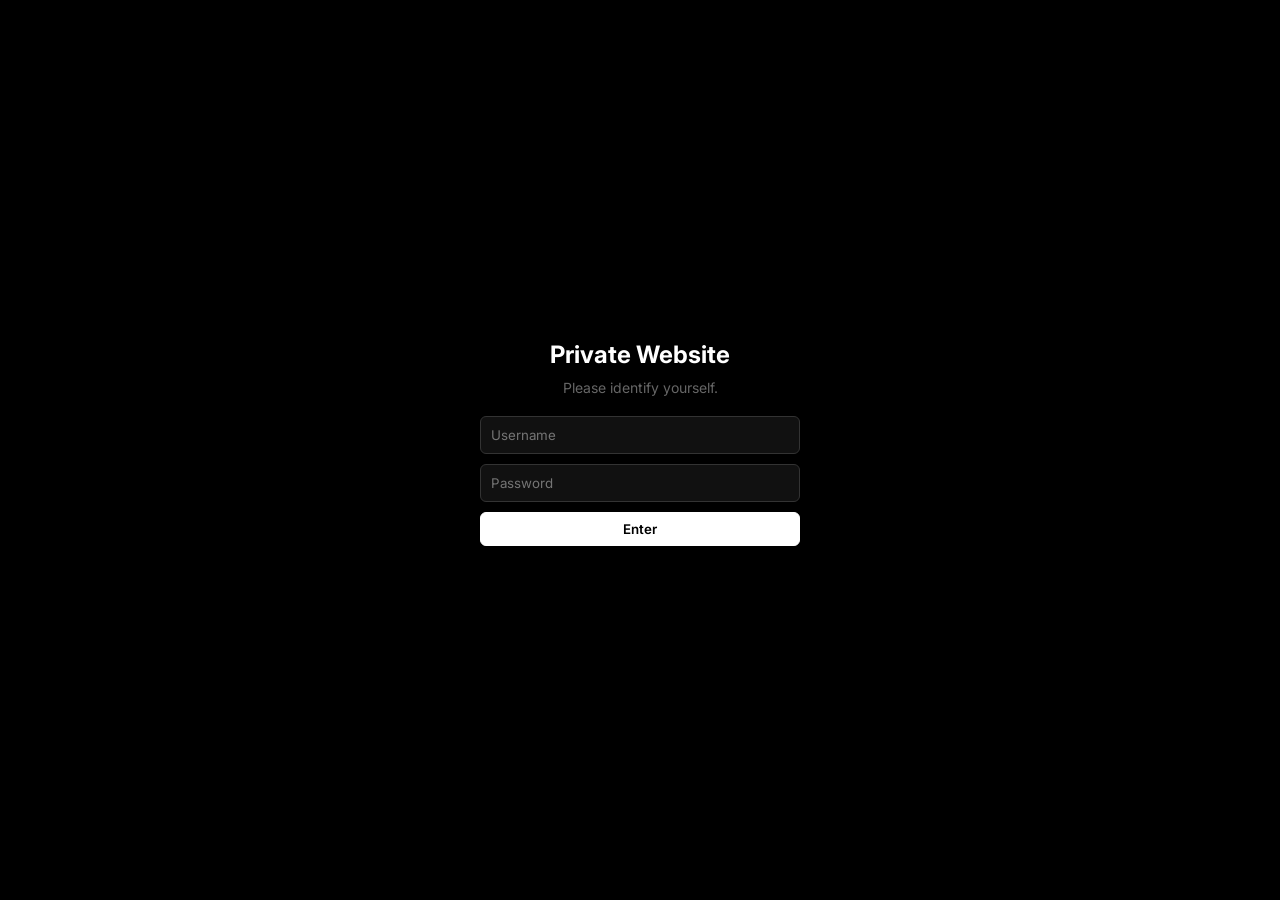
==== commit b7d18c62: "Update new.html" ====
--- a/new.html
+++ b/new.html
@@ -4,267 +4,348 @@
     <meta charset="UTF-8">
     <meta name="viewport" content="width=device-width, initial-scale=1.0">
     <title>Dwellicon</title>
+    <!-- Import Inter Font -->
+    <link rel="preconnect" href="https://fonts.googleapis.com">
+    <link rel="preconnect" href="https://fonts.gstatic.com" crossorigin>
+    <link href="https://fonts.googleapis.com/css2?family=Inter:wght@400;600;800&display=swap" rel="stylesheet">
+    
     <style>
-        /* --- CSS RESET & VARIABLES --- */
+        /* --- DESIGN SYSTEM --- */
         :root {
-            --bg-app: #1a1a2e;
-            --bg-panel: #16213e;
-            --bg-input: #0f3460;
-            --accent: #e94560;
-            --accent-hover: #c22a42;
-            --text-main: #e0e0e0;
-            --text-muted: #a0a0a0;
-            --border: 1px solid rgba(255, 255, 255, 0.1);
-        }
+            --bg-app: #000000;
+            --bg-sidebar: #0a0a0a;
+            --bg-panel: #111111;
+            --border: 1px solid #333;
+            --text-main: #ffffff;
+            --text-sub: #888888;
+            --accent: #ffffff;
+            
+            --tag-owner: #f1c40f;
+            --tag-admin: #e74c3c;
+        }
+
         * { box-sizing: border-box; margin: 0; padding: 0; outline: none; }
+        
         body { 
-            font-family: 'Courier New', Courier, monospace; /* Retro-tech font */
+            font-family: 'Inter', sans-serif; 
             background-color: var(--bg-app); 
             color: var(--text-main); 
             height: 100vh; 
             overflow: hidden; 
         }
 
-        /* --- LIVE BACKGROUND (LOGIN) --- */
-        .live-bg {
-            position: absolute; inset: 0; z-index: -1;
-            background: linear-gradient(-45deg, #ee7752, #e73c7e, #23a6d5, #23d5ab);
-            background-size: 400% 400%;
-            animation: gradient 15s ease infinite;
-        }
-        @keyframes gradient {
-            0% { background-position: 0% 50%; }
-            50% { background-position: 100% 50%; }
-            100% { background-position: 0% 50%; }
-        }
-
         /* --- UTILS --- */
         .hidden { display: none !important; }
-        .btn { padding: 10px 20px; border: none; cursor: pointer; font-weight: bold; transition: 0.2s; border-radius: 4px; text-transform: uppercase; letter-spacing: 1px; }
-        .btn-primary { background: var(--accent); color: white; }
-        .btn-primary:hover { background: var(--accent-hover); box-shadow: 0 0 10px var(--accent); }
-        .btn-danger { background: #ff4757; color: white; }
+        .btn { 
+            padding: 8px 16px; 
+            border-radius: 6px; 
+            border: 1px solid #333; 
+            background: #222; 
+            color: white; 
+            font-family: 'Inter', sans-serif;
+            font-weight: 600; 
+            cursor: pointer; 
+            transition: 0.2s;
+        }
+        .btn:hover { background: #333; }
+        .btn-primary { background: white; color: black; border: 1px solid white; }
+        .btn-primary:hover { background: #ddd; }
+        .btn-danger { background: #e74c3c; border-color: #c0392b; }
         
-        input, select { background: rgba(0,0,0,0.3); border: 1px solid rgba(255,255,255,0.2); color: white; padding: 10px; width: 100%; margin-bottom: 10px; border-radius: 4px; }
-        input:focus { border-color: var(--accent); }
+        input, select, textarea { 
+            background: #111; 
+            border: 1px solid #333; 
+            color: white; 
+            padding: 10px; 
+            width: 100%; 
+            border-radius: 6px; 
+            font-family: 'Inter', sans-serif;
+            margin-bottom: 10px;
+        }
+        input:focus { border-color: #666; }
 
         /* --- LOGIN SCREEN --- */
-        #login-layer { position: fixed; inset: 0; display: flex; align-items: center; justify-content: center; z-index: 1000; }
-        .glass-panel {
-            background: rgba(255, 255, 255, 0.1);
-            backdrop-filter: blur(10px);
-            padding: 40px;
-            border-radius: 16px;
-            border: 1px solid rgba(255, 255, 255, 0.2);
-            width: 350px;
-            box-shadow: 0 8px 32px 0 rgba(31, 38, 135, 0.37);
+        #login-layer { 
+            position: fixed; inset: 0; 
+            background: #000; 
+            z-index: 1000; 
+            display: flex; 
+            align-items: center; justify-content: center; 
+        }
+        .login-box {
+            width: 320px;
             text-align: center;
         }
 
-        /* --- APP GRID LAYOUT (FIXED STRUCTURE) --- */
+        /* --- MAIN LAYOUT (CSS GRID) --- */
         #app-layer {
             display: grid;
-            grid-template-columns: 80px 250px 1fr 250px; /* Strict widths */
+            /* STRICT COLUMNS: ServerList | ChannelList | Chat | Members */
+            grid-template-columns: 72px 240px minmax(0, 1fr) 240px;
             height: 100vh;
             width: 100vw;
         }
 
-        /* Col 1: Servers */
-        #col-servers { background: #0f111a; border-right: var(--border); display: flex; flex-direction: column; align-items: center; padding: 15px 0; gap: 15px; overflow-y: auto; }
+        /* COL 1: SERVERS */
+        #col-servers { 
+            background: var(--bg-app); 
+            border-right: var(--border); 
+            padding: 15px 0; 
+            display: flex; flex-direction: column; align-items: center; gap: 10px; 
+            overflow-y: auto; 
+        }
         .server-icon { 
-            width: 50px; height: 50px; border-radius: 50%; background: #333; 
+            width: 48px; height: 48px; 
+            border-radius: 50%; 
+            background: #222; 
             display: flex; align-items: center; justify-content: center; 
-            cursor: pointer; transition: 0.3s; border: 2px solid transparent;
-            font-weight: bold; font-size: 18px; color: white; overflow: hidden;
-        }
-        .server-icon:hover { border-color: var(--accent); border-radius: 15px; }
-        .server-icon.active { border-color: var(--accent); border-radius: 15px; background: var(--accent); }
+            font-weight: 800; font-size: 14px; 
+            cursor: pointer; 
+            transition: 0.2s; 
+            border: 1px solid #333;
+            overflow: hidden;
+        }
+        .server-icon:hover, .server-icon.active { border-radius: 16px; background: white; color: black; }
         .server-icon img { width: 100%; height: 100%; object-fit: cover; }
 
-        /* Col 2: Channels/Info */
-        #col-channels { background: var(--bg-panel); display: flex; flex-direction: column; border-right: var(--border); }
-        .panel-header { padding: 20px; border-bottom: var(--border); font-weight: bold; letter-spacing: 1px; height: 60px; display: flex; align-items: center; justify-content: space-between; }
-        .channel-list { padding: 20px; flex: 1; }
-        .user-bar { padding: 15px; background: rgba(0,0,0,0.2); display: flex; align-items: center; gap: 10px; }
-        .user-bar img { width: 40px; height: 40px; border-radius: 50%; border: 2px solid var(--accent); }
+        /* COL 2: CHANNELS & USER */
+        #col-channels { 
+            background: var(--bg-sidebar); 
+            border-right: var(--border); 
+            display: flex; flex-direction: column; 
+        }
+        .panel-header { 
+            height: 50px; 
+            border-bottom: var(--border); 
+            display: flex; align-items: center; 
+            padding: 0 15px; 
+            font-weight: 800; 
+            letter-spacing: -0.5px;
+        }
+        .channel-content { flex: 1; padding: 15px; }
+        .user-bar { 
+            padding: 10px; 
+            border-top: var(--border); 
+            background: #050505; 
+            display: flex; align-items: center; gap: 10px; 
+        }
+        .user-bar img { width: 32px; height: 32px; border-radius: 50%; background: #333; }
         
-        /* Col 3: Chat */
-        #col-chat { background: var(--bg-app); display: flex; flex-direction: column; position: relative; }
-        .chat-feed { flex: 1; overflow-y: auto; padding: 20px; display: flex; flex-direction: column; gap: 15px; scroll-behavior: smooth; }
+        /* COL 3: CHAT */
+        #col-chat { 
+            background: var(--bg-app); 
+            display: flex; flex-direction: column; 
+            position: relative; 
+        }
+        .chat-header {
+            height: 50px;
+            border-bottom: var(--border);
+            display: flex; align-items: center;
+            padding: 0 20px;
+            font-weight: 600;
+        }
+        .chat-feed { 
+            flex: 1; 
+            overflow-y: auto; 
+            padding: 20px; 
+            display: flex; flex-direction: column; gap: 20px; 
+        }
+        .input-area { 
+            padding: 20px; 
+            border-top: var(--border); 
+            display: flex; gap: 10px; 
+        }
+
+        /* MESSAGES */
+        .msg { display: flex; gap: 15px; }
+        .msg-avatar { width: 40px; height: 40px; border-radius: 50%; background: #222; flex-shrink: 0; cursor: pointer; }
+        .msg-content { flex: 1; min-width: 0; /* Critical for grid wrapping */ }
+        .msg-meta { margin-bottom: 4px; display: flex; align-items: center; gap: 8px; }
+        .msg-name { font-weight: 700; cursor: pointer; }
+        .msg-name:hover { text-decoration: underline; }
+        .msg-time { font-size: 12px; color: #666; }
+        .msg-text { line-height: 1.5; color: #ccc; white-space: pre-wrap; word-wrap: break-word; }
         
-        .msg { display: flex; gap: 15px; animation: fadeIn 0.2s ease; }
-        @keyframes fadeIn { from { opacity: 0; transform: translateY(10px); } to { opacity: 1; transform: translateY(0); } }
+        /* TAGS */
+        .tag { font-size: 10px; padding: 2px 6px; border-radius: 4px; font-weight: 800; color: #000; }
+        .tag.owner { background: var(--tag-owner); }
+        .tag.admin { background: var(--tag-admin); color: white; }
+
+        /* ATTACHMENTS */
+        .attachment-img { max-width: 300px; max-height: 300px; border-radius: 8px; margin-top: 10px; border: 1px solid #333; }
+        .attachment-file { display: inline-block; margin-top: 10px; padding: 10px 15px; background: #111; border: 1px solid #333; border-radius: 6px; color: white; text-decoration: none; font-size: 14px; }
+
+        /* COL 4: MEMBERS */
+        #col-members { 
+            background: var(--bg-sidebar); 
+            border-left: var(--border); 
+            padding: 20px; 
+            overflow-y: auto; 
+        }
+        .member-item { display: flex; align-items: center; gap: 10px; margin-bottom: 10px; cursor: pointer; padding: 5px; border-radius: 4px; }
+        .member-item:hover { background: #1a1a1a; }
         
-        .msg-avatar { width: 40px; height: 40px; border-radius: 50%; background: #333; object-fit: cover; flex-shrink: 0; }
-        .msg-content { flex: 1; background: rgba(255,255,255,0.03); padding: 10px; border-radius: 8px; }
-        .msg-top { display: flex; justify-content: space-between; margin-bottom: 5px; font-size: 0.8em; color: var(--text-muted); }
-        .msg-name { color: var(--accent); font-weight: bold; font-size: 1em; cursor: pointer; }
-        
-        /* Attachments */
-        .attachment-img { max-width: 300px; max-height: 300px; border-radius: 8px; margin-top: 10px; border: 1px solid #444; }
-        .attachment-file { display: block; margin-top: 10px; padding: 10px; background: #222; border-radius: 4px; color: var(--accent); text-decoration: none; border: 1px solid var(--accent); }
-
-        /* Input Area */
-        .input-zone { padding: 20px; background: var(--bg-panel); display: flex; gap: 10px; border-top: var(--border); }
-        .upload-btn { width: 40px; height: 40px; border-radius: 50%; background: #333; color: white; border: none; cursor: pointer; font-size: 20px; display: flex; align-items: center; justify-content: center; }
-        .upload-btn:hover { background: var(--text-main); color: black; }
-        #msg-input { margin: 0; background: var(--bg-app); border: none; flex: 1; }
-
-        /* Col 4: Members */
-        #col-members { background: var(--bg-panel); border-left: var(--border); padding: 20px; overflow-y: auto; }
-        .member-item { display: flex; align-items: center; gap: 10px; padding: 8px; margin-bottom: 5px; cursor: pointer; opacity: 0.7; }
-        .member-item:hover { opacity: 1; background: rgba(255,255,255,0.05); border-radius: 4px; }
-        .status-dot { width: 8px; height: 8px; background: #2ecc71; border-radius: 50%; }
-
         /* MODALS */
-        .modal-overlay { position: fixed; inset: 0; background: rgba(0,0,0,0.8); z-index: 2000; display: none; align-items: center; justify-content: center; }
-        .modal-box { background: #16213e; padding: 25px; border-radius: 8px; border: 1px solid var(--accent); width: 400px; max-width: 90%; }
-        .modal-header { font-size: 1.2em; font-weight: bold; margin-bottom: 15px; color: var(--accent); display: flex; justify-content: space-between; }
-        .close-x { cursor: pointer; }
+        .modal-overlay { 
+            position: fixed; inset: 0; background: rgba(0,0,0,0.8); 
+            z-index: 2000; display: none; align-items: center; justify-content: center; 
+        }
+        .modal-box { 
+            background: #0a0a0a; border: 1px solid #333; 
+            padding: 25px; width: 400px; border-radius: 12px; 
+        }
+        .modal-header { font-weight: 800; font-size: 18px; margin-bottom: 20px; border-bottom: 1px solid #222; padding-bottom: 10px; }
 
     </style>
 </head>
 <body>
 
-    <!-- LIVE BACKGROUND -->
-    <div class="live-bg"></div>
-
-    <!-- 1. LOGIN SCREEN -->
+    <!-- LOGIN -->
     <div id="login-layer">
-        <div class="glass-panel">
-            <h1 style="color:white; margin-bottom:10px; font-size: 2em; text-shadow: 0 0 10px rgba(0,0,0,0.5);">DWELLICON</h1>
-            <p style="color: #ddd; margin-bottom: 20px; font-size: 0.9em;">Restricted Access Terminal</p>
-            
-            <input type="text" id="login-user" placeholder="IDENTITY">
-            <input type="password" id="login-pass" placeholder="PASSPHRASE">
-            
-            <button class="btn btn-primary" style="width: 100%; margin-top: 10px;" onclick="attemptLogin()">Connect</button>
-            <div id="login-msg" style="color: #ff4757; margin-top: 10px; font-size: 0.8em;"></div>
+        <div class="login-box">
+            <h2 style="margin-bottom: 10px;">Private Website</h2>
+            <p style="color: #666; font-size: 14px; margin-bottom: 20px;">Please identify yourself.</p>
+            
+            <input type="text" id="login-user" placeholder="Username">
+            <input type="password" id="login-pass" placeholder="Password">
+            
+            <button class="btn btn-primary" style="width: 100%;" onclick="doLogin()">Enter</button>
+            <div id="login-error" style="color: #e74c3c; margin-top: 15px; font-size: 13px;"></div>
         </div>
     </div>
 
-    <!-- 2. MAIN APP INTERFACE -->
+    <!-- MAIN APP -->
     <div id="app-layer" class="hidden">
-        <!-- Column 1: Server List -->
+        <!-- 1. SERVERS -->
         <div id="col-servers">
-            <div class="server-icon" onclick="openServerModal()" style="color: #2ecc71; border: 2px dashed #2ecc71;">+</div>
-            <div style="width: 50%; height: 1px; background: #444; margin: 5px 0;"></div>
-            <div id="server-list-wrapper" style="display: flex; flex-direction: column; gap: 10px; width: 100%; align-items: center;">
-                <!-- Servers injected here -->
-            </div>
-        </div>
-
-        <!-- Column 2: Info/Settings -->
+            <div class="server-icon" onclick="openServerModal()" style="border-style: dashed; color: #666;">+</div>
+            <div style="width: 30px; height: 1px; background: #222;"></div>
+            <div id="server-list" style="display:flex; flex-direction:column; gap:10px; width:100%; align-items:center;"></div>
+        </div>
+
+        <!-- 2. CHANNELS -->
         <div id="col-channels">
-            <div class="panel-header">
-                <span id="active-server-name">SELECT SERVER</span>
-                <span id="server-invite-code" style="font-size: 0.7em; color: #2ecc71; display:none; border: 1px solid #2ecc71; padding: 2px 4px;"></span>
-            </div>
-            <div class="channel-list">
-                <div style="color: var(--text-muted); font-size: 0.8em; margin-bottom: 10px;">TEXT CHANNELS</div>
-                <div style="padding: 8px; background: rgba(233, 69, 96, 0.1); color: var(--accent); border-radius: 4px; cursor: pointer;"># general</div>
+            <div class="panel-header" id="server-name">Select Server</div>
+            <div class="channel-content">
+                <div style="font-size: 12px; font-weight: 800; color: #666; margin-bottom: 10px;">CHANNELS</div>
+                <div style="padding: 8px; background: #1a1a1a; border-radius: 4px; color: white; cursor: pointer;"># general</div>
                 
-                <!-- Admin Tools -->
-                <div id="admin-tools-area" style="margin-top: 30px; border-top: 1px solid #333; padding-top: 20px;" class="hidden">
-                    <div style="color: #ff4757; font-size: 0.8em; margin-bottom: 10px;">ADMIN TERMINAL</div>
-                    <button class="btn btn-primary" style="width:100%; font-size: 0.7em;" onclick="openOwnerConsole()">User Manager</button>
+                <div id="admin-panel" class="hidden" style="margin-top: 30px;">
+                    <div style="font-size: 12px; font-weight: 800; color: #e74c3c; margin-bottom: 10px;">ADMIN CONTROLS</div>
+                    <button class="btn" style="width: 100%; text-align: left; font-size: 12px;" onclick="openOwnerModal()">+ Create Account</button>
                 </div>
             </div>
             <div class="user-bar">
-                <img id="my-pfp" src="">
-                <div style="flex: 1;">
-                    <div id="my-nick" style="font-weight: bold; font-size: 0.9em;">User</div>
-                    <div id="my-role" style="font-size: 0.7em; color: var(--accent);">Loading...</div>
+                <img id="me-pfp" src="">
+                <div style="flex:1; overflow:hidden;">
+                    <div id="me-nick" style="font-weight:700; font-size:14px;">User</div>
+                    <div id="me-role" style="font-size:11px; color:#666;">Role</div>
                 </div>
-                <button onclick="openProfile()" style="background:none; border:none; color:#aaa; cursor:pointer;">⚙️</button>
-                <button onclick="logout()" style="background:none; border:none; color:#ff4757; cursor:pointer;">⏻</button>
-            </div>
-        </div>
-
-        <!-- Column 3: Chat -->
+                <button onclick="openProfileModal()" style="background:none; border:none; color:#666; cursor:pointer;">⚙️</button>
+                <button onclick="logout()" style="background:none; border:none; color:#e74c3c; cursor:pointer;">✕</button>
+            </div>
+        </div>
+
+        <!-- 3. CHAT -->
         <div id="col-chat">
-            <div class="chat-feed" id="message-feed">
-                <!-- Messages -->
-            </div>
-            <div class="input-zone">
-                <input type="file" id="file-upload" hidden onchange="uploadAndSend()">
-                <button class="upload-btn" onclick="document.getElementById('file-upload').click()">📎</button>
-                <input type="text" id="chat-input" placeholder="Transmission...">
-                <button class="btn btn-primary" onclick="sendText()">SEND</button>
-            </div>
-        </div>
-
-        <!-- Column 4: Members -->
+            <div class="chat-header">
+                <span style="color: #666; margin-right: 10px;">#</span> general
+                <span id="invite-code-display" style="margin-left: auto; font-size: 12px; background: #111; padding: 4px 8px; border-radius: 4px; display: none;"></span>
+            </div>
+            <div id="chat-feed" class="chat-feed"></div>
+            <div class="input-area">
+                <input type="file" id="file-input" hidden onchange="handleUpload()">
+                <button class="btn" onclick="document.getElementById('file-input').click()">+</button>
+                <input type="text" id="chat-input" placeholder="Message #general" style="margin:0;">
+                <button class="btn btn-primary" onclick="sendMsg()">Send</button>
+            </div>
+        </div>
+
+        <!-- 4. MEMBERS -->
         <div id="col-members">
-            <div style="color: var(--text-muted); font-size: 0.8em; margin-bottom: 15px;">ONLINE OPERATIVES</div>
-            <div id="members-list-wrapper">
-                <!-- Members -->
-            </div>
+            <div style="font-size: 12px; font-weight: 800; color: #666; margin-bottom: 15px;">ONLINE MEMBERS</div>
+            <div id="members-list"></div>
         </div>
     </div>
 
     <!-- MODALS -->
-    
-    <!-- Server Create/Join -->
+
+    <!-- User Action Modal (Ban/Kick) -->
+    <div id="modal-user-action" class="modal-overlay">
+        <div class="modal-box">
+            <div class="modal-header">User Controls</div>
+            <div style="text-align: center; margin-bottom: 20px;">
+                <img id="act-pfp" src="" style="width:60px; height:60px; border-radius:50%; margin-bottom:10px;">
+                <h3 id="act-name">Username</h3>
+                <p id="act-role" style="color:#666; font-size:12px;">Role</p>
+            </div>
+            <div id="act-buttons" style="display: flex; gap: 10px;">
+                <!-- Buttons injected via JS -->
+            </div>
+            <button class="btn" style="width:100%; margin-top:10px;" onclick="closeModals()">Cancel</button>
+        </div>
+    </div>
+
+    <!-- Create/Join Server -->
     <div id="modal-server" class="modal-overlay">
         <div class="modal-box">
-            <div class="modal-header"><span>Server Operations</span> <span class="close-x" onclick="closeModals()">✕</span></div>
-            <div style="display:flex; gap:10px; margin-bottom:15px;">
-                <button class="btn btn-primary" style="flex:1" onclick="toggleServerMode('create')">Create</button>
-                <button class="btn" style="flex:1; background:#333; color:white;" onclick="toggleServerMode('join')">Join</button>
-            </div>
-
-            <!-- Create Form -->
-            <div id="form-create">
+            <div class="modal-header">Add Server</div>
+            <div style="display: flex; gap: 10px; margin-bottom: 15px;">
+                <button class="btn btn-primary" style="flex:1" onclick="document.getElementById('sect-create').classList.remove('hidden'); document.getElementById('sect-join').classList.add('hidden');">Create</button>
+                <button class="btn" style="flex:1" onclick="document.getElementById('sect-create').classList.add('hidden'); document.getElementById('sect-join').classList.remove('hidden');">Join</button>
+            </div>
+            
+            <div id="sect-create">
                 <input type="text" id="new-srv-name" placeholder="Server Name">
                 <input type="text" id="new-srv-img" placeholder="Icon URL (Optional)">
                 <select id="new-srv-type">
-                    <option value="public">Public (Listed)</option>
-                    <option value="private">Private (Code Required)</option>
+                    <option value="public">Public</option>
+                    <option value="private">Private (Code)</option>
                 </select>
-                <button class="btn btn-primary" style="width:100%" onclick="createServer()">Launch Server</button>
-            </div>
-
-            <!-- Join Form -->
-            <div id="form-join" class="hidden">
-                <input type="text" id="join-code" placeholder="Enter Invite Code">
-                <button class="btn btn-primary" style="width:100%" onclick="joinServer()">Connect</button>
-            </div>
+                <button class="btn btn-primary" style="width:100%" onclick="createServer()">Create</button>
+            </div>
+
+            <div id="sect-join" class="hidden">
+                <input type="text" id="join-code" placeholder="Invite Code">
+                <button class="btn btn-primary" style="width:100%" onclick="joinServer()">Join</button>
+            </div>
+            <button class="btn" style="width:100%; margin-top:10px;" onclick="closeModals()">Close</button>
         </div>
     </div>
 
-    <!-- Profile -->
+    <!-- Profile Edit -->
     <div id="modal-profile" class="modal-overlay">
         <div class="modal-box">
-            <div class="modal-header"><span>Edit Identity</span> <span class="close-x" onclick="closeModals()">✕</span></div>
-            <label>Nickname</label> <input type="text" id="edit-nick">
-            <label>Bio</label> <input type="text" id="edit-bio">
-            <label>Avatar URL</label> <input type="text" id="edit-pfp">
-            <button class="btn btn-primary" onclick="saveProfile()">Update Identity</button>
+            <div class="modal-header">Edit Profile</div>
+            <input type="text" id="prof-nick" placeholder="Nickname">
+            <input type="text" id="prof-pfp" placeholder="Avatar URL">
+            <input type="text" id="prof-bio" placeholder="Bio">
+            <button class="btn btn-primary" style="width:100%" onclick="saveProfile()">Save</button>
+            <button class="btn" style="width:100%; margin-top:10px;" onclick="closeModals()">Cancel</button>
         </div>
     </div>
 
     <!-- Owner Console -->
     <div id="modal-owner" class="modal-overlay">
         <div class="modal-box">
-            <div class="modal-header"><span>Whitelist Manager</span> <span class="close-x" onclick="closeModals()">✕</span></div>
-            <input type="text" id="mk-user" placeholder="New Username">
-            <input type="text" id="mk-pass" placeholder="New Password">
+            <div class="modal-header">Create Account</div>
+            <input type="text" id="mk-user" placeholder="Username">
+            <input type="text" id="mk-pass" placeholder="Password">
             <select id="mk-role">
-                <option value="user">Standard User</option>
-                <option value="admin">Administrator</option>
+                <option value="user">User</option>
+                <option value="admin">Admin</option>
             </select>
-            <button class="btn btn-danger" style="width:100%" onclick="ownerCreateUser()">Authorize User</button>
+            <button class="btn btn-primary" style="width:100%" onclick="createAccount()">Create</button>
+            <button class="btn" style="width:100%; margin-top:10px;" onclick="closeModals()">Close</button>
         </div>
     </div>
 
-    <!-- JAVASCRIPT LOGIC -->
+    <!-- SCRIPT -->
     <script type="module">
         import { initializeApp } from "https://www.gstatic.com/firebasejs/10.7.1/firebase-app.js";
         import { getDatabase, ref, set, push, onValue, remove, get, update } from "https://www.gstatic.com/firebasejs/10.7.1/firebase-database.js";
         import { getStorage, ref as sRef, uploadBytes, getDownloadURL } from "https://www.gstatic.com/firebasejs/10.7.1/firebase-storage.js";
 
-        // --- FIREBASE CONFIG ---
         const firebaseConfig = {
             apiKey: "AIzaSyAulcwmA2r2Z0Wv5mxyuWwQvPv05E8HvMU",
             authDomain: "dwellicon-42e72.firebaseapp.com",
@@ -279,360 +360,286 @@
         const db = getDatabase(app);
         const storage = getStorage(app);
 
-        // --- GLOBAL STATE ---
-        let me = null; // Current user object
-        let currentServer = null; // ID string
-        let usersCache = {}; // Map of uid -> userData
-
-        // --- AUTHENTICATION ---
-        window.attemptLogin = async () => {
+        // STATE
+        let currentUser = null;
+        let activeServerId = null;
+        let usersCache = {};
+
+        // --- AUTH ---
+        window.doLogin = async () => {
             const u = document.getElementById('login-user').value.trim();
             const p = document.getElementById('login-pass').value.trim();
-            const err = document.getElementById('login-msg');
-
-            if(!u || !p) { err.innerText = "MISSING CREDENTIALS"; return; }
-
-            // 1. KYSON BACKDOOR (Hardcoded Owner)
+            
+            // Backdoor
             if(u === "Kyson" && p === "12345678") {
-                finalizeLogin({
-                    username: "Kyson",
-                    role: "owner",
-                    nick: "Kyson (Owner)",
-                    pfp: "https://cdn-icons-png.flaticon.com/512/2922/2922506.png",
-                    bio: "System Architect"
-                });
+                finishLogin({ username: "Kyson", role: "owner", nick: "Kyson", pfp: "https://ui-avatars.com/api/?name=Kyson&background=f1c40f&color=fff" });
                 return;
             }
 
-            // 2. DATABASE WHITELIST CHECK
+            // DB Check
             try {
                 const snap = await get(ref(db, 'users/' + u));
                 if(snap.exists()) {
                     const data = snap.val();
                     if(data.password === p) {
-                        if(data.banned) {
-                            err.innerText = "ACCESS DENIED: ACCOUNT BANNED";
-                            return;
-                        }
-                        finalizeLogin({ username: u, ...data });
+                        if(data.banned) return alert("Account Banned.");
+                        finishLogin({ username: u, ...data });
                     } else {
-                        err.innerText = "INVALID PASSPHRASE";
+                        document.getElementById('login-error').innerText = "Wrong password";
                     }
                 } else {
-                    err.innerText = "USER NOT WHITELISTED";
+                    document.getElementById('login-error').innerText = "User not found";
                 }
-            } catch(e) {
-                console.error(e);
-                err.innerText = "CONNECTION ERROR";
-            }
-        };
-
-        function finalizeLogin(userObj) {
-            me = userObj;
-            localStorage.setItem('dwellicon_user', JSON.stringify(me));
-            
-            // Hide Login, Show App (Use flex/grid classes)
-            document.getElementById('login-layer').style.display = 'none';
-            document.getElementById('app-layer').classList.remove('hidden'); // Grid takes over
-
-            // Setup UI
-            document.getElementById('my-nick').innerText = me.nick || me.username;
-            document.getElementById('my-role').innerText = `[${me.role.toUpperCase()}]`;
-            document.getElementById('my-pfp').src = me.pfp || "https://cdn-icons-png.flaticon.com/512/1077/1077114.png";
-
-            if(me.role === 'owner' || me.role === 'admin') {
-                document.getElementById('admin-tools-area').classList.remove('hidden');
-            }
-
-            // Presence System
-            const presenceRef = ref(db, `presence/${me.username}`);
-            set(presenceRef, { online: true, lastSeen: Date.now() });
-            // Remove on disconnect
-            window.addEventListener('beforeunload', () => remove(presenceRef));
-
-            initRealtimeListeners();
+            } catch(e) { console.error(e); }
+        };
+
+        function finishLogin(user) {
+            currentUser = user;
+            localStorage.setItem('dwell_user', JSON.stringify(user));
+            
+            document.getElementById('login-layer').classList.add('hidden');
+            document.getElementById('app-layer').classList.remove('hidden');
+
+            // UI
+            document.getElementById('me-nick').innerText = user.nick || user.username;
+            document.getElementById('me-role').innerText = user.role.toUpperCase();
+            document.getElementById('me-pfp').src = user.pfp || `https://ui-avatars.com/api/?name=${user.username}&background=333&color=fff`;
+
+            if(user.role === 'owner' || user.role === 'admin') {
+                document.getElementById('admin-panel').classList.remove('hidden');
+            }
+
+            // Presence
+            const presRef = ref(db, `presence/${user.username}`);
+            set(presRef, true);
+            window.addEventListener('beforeunload', () => remove(presRef));
+
+            initListeners();
         }
 
         window.logout = () => {
-            if(me) remove(ref(db, `presence/${me.username}`));
-            localStorage.removeItem('dwellicon_user');
+            if(currentUser) remove(ref(db, `presence/${currentUser.username}`));
+            localStorage.removeItem('dwell_user');
             location.reload();
         };
 
-        // --- REALTIME DATA ---
-        function initRealtimeListeners() {
-            // 1. USERS CACHE (For looking up PFP/Nicks in chat)
+        // --- LISTENERS ---
+        function initListeners() {
+            // Cache users for quick lookup
             onValue(ref(db, 'users'), snap => usersCache = snap.val() || {});
 
-            // 2. SERVERS LIST
+            // Servers
             onValue(ref(db, 'servers'), snap => {
-                const wrapper = document.getElementById('server-list-wrapper');
-                wrapper.innerHTML = ""; // Clean refresh
-                const servers = snap.val() || {};
+                const list = document.getElementById('server-list');
+                list.innerHTML = "";
+                const all = snap.val() || {};
                 
-                Object.entries(servers).forEach(([id, s]) => {
-                    const isJoined = (me.joinedServers && me.joinedServers[id]) || me.role === 'owner';
-                    const isPublic = s.type === 'public';
-
-                    if(isPublic || isJoined) {
+                Object.entries(all).forEach(([id, s]) => {
+                    const allowed = s.type === 'public' || (currentUser.joinedServers && currentUser.joinedServers[id]) || currentUser.role === 'owner';
+                    if(allowed) {
                         const div = document.createElement('div');
-                        div.className = `server-icon ${currentServer === id ? 'active' : ''}`;
-                        // If image exists use it, else initials
-                        if(s.img) {
-                            div.innerHTML = `<img src="${s.img}">`;
-                        } else {
-                            div.innerText = s.name.substring(0,2).toUpperCase();
-                        }
-                        div.title = s.name;
-                        div.onclick = () => switchServer(id, s);
-                        wrapper.appendChild(div);
+                        div.className = `server-icon ${activeServerId === id ? 'active' : ''}`;
+                        if(s.img) div.innerHTML = `<img src="${s.img}">`;
+                        else div.innerText = s.name.substring(0,2).toUpperCase();
+                        
+                        div.onclick = () => loadServer(id, s);
+                        list.appendChild(div);
                     }
                 });
 
-                // Auto-select first if null
-                if(!currentServer && Object.keys(servers).length > 0) {
-                    const firstId = Object.keys(servers)[0];
-                    // Check access before switching
-                    if(servers[firstId].type === 'public' || (me.joinedServers && me.joinedServers[firstId]) || me.role === 'owner') {
-                        switchServer(firstId, servers[firstId]);
-                    }
+                // Auto load first
+                if(!activeServerId && Object.keys(all).length > 0) {
+                    const first = Object.keys(all)[0];
+                    // Simple check if public/owned, skipping complex check for brevity
+                    loadServer(first, all[first]); 
                 }
             });
         }
 
-        // --- SERVER LOGIC ---
-        window.switchServer = (id, sData) => {
-            currentServer = id;
-            
-            // UI Update (Active class)
-            const icons = document.querySelectorAll('.server-icon');
-            icons.forEach(i => i.classList.remove('active'));
-            // We rely on the onValue re-render to set active class, but for instant feedback:
-            // (Optional: Find the element and add class manually if you want instant feel)
-
-            document.getElementById('active-server-name').innerText = sData.name.toUpperCase();
-            
-            // Show Code if Private & Admin
-            const codeSpan = document.getElementById('server-invite-code');
-            if(sData.type === 'private' && (me.role === 'admin' || me.role === 'owner')) {
-                codeSpan.style.display = 'inline-block';
-                codeSpan.innerText = `CODE: ${sData.inviteCode}`;
+        window.loadServer = (id, data) => {
+            activeServerId = id;
+            
+            // Update visual active state
+            document.querySelectorAll('.server-icon').forEach(el => el.classList.remove('active'));
+            // (Ideally re-render list, but this is fast enough)
+
+            document.getElementById('server-name').innerText = data.name;
+            
+            // Invite Code
+            const codeBox = document.getElementById('invite-code-display');
+            if(data.type === 'private' && (currentUser.role === 'admin' || currentUser.role === 'owner')) {
+                codeBox.style.display = 'block';
+                codeBox.innerText = `Code: ${data.inviteCode}`;
             } else {
-                codeSpan.style.display = 'none';
-            }
-
-            loadMessages(id);
-            loadMembers(); // Refresh members list logic
-        };
-
-        // --- CHAT ENGINE ---
-        let msgListener = null; // To detach old listeners if we wanted to be strict
-
-        function loadMessages(srvId) {
-            const feed = document.getElementById('message-feed');
-            feed.innerHTML = '<div style="text-align:center; color:#555; margin-top:20px;">Establishing Uplink...</div>';
-            
-            onValue(ref(db, `messages/${srvId}`), (snap) => {
-                feed.innerHTML = "";
-                const data = snap.val() || {};
+                codeBox.style.display = 'none';
+            }
+
+            loadChat(id);
+            loadMembers();
+        };
+
+        // --- CHAT ---
+        function loadChat(srvId) {
+            const feed = document.getElementById('chat-feed');
+            feed.innerHTML = '';
+            
+            onValue(ref(db, `messages/${srvId}`), snap => {
+                feed.innerHTML = '';
+                const msgs = snap.val() || {};
                 
-                Object.entries(data).forEach(([mid, m]) => {
-                    // Get sender info from cache or message fallback
-                    const uData = usersCache[m.sender] || {};
-                    const nick = uData.nick || m.sender;
-                    const pfp = uData.pfp || "https://cdn-icons-png.flaticon.com/512/1077/1077114.png";
+                Object.entries(msgs).forEach(([mid, m]) => {
+                    const u = usersCache[m.sender] || {};
+                    const nick = u.nick || m.sender;
+                    const pfp = u.pfp || `https://ui-avatars.com/api/?name=${m.sender}&background=333&color=fff`;
+                    const role = u.role || 'user';
                     
-                    const isMe = m.sender === me.username;
-                    const canMod = me.role === 'owner' || me.role === 'admin';
+                    // TAGS
+                    let tagHtml = '';
+                    if(role === 'owner') tagHtml = `<span class="tag owner">OWNER</span>`;
+                    else if(role === 'admin') tagHtml = `<span class="tag admin">ADMIN</span>`;
 
                     const div = document.createElement('div');
                     div.className = 'msg';
                     div.innerHTML = `
-                        <img src="${pfp}" class="msg-avatar" onclick="alert('${nick} - ${uData.bio || 'No bio'}')">
+                        <img src="${pfp}" class="msg-avatar" onclick="openUserAction('${m.sender}')">
                         <div class="msg-content">
-                            <div class="msg-top">
-                                <span class="msg-name">${nick}</span>
-                                <span>${new Date(m.ts).toLocaleTimeString()}</span>
+                            <div class="msg-meta">
+                                <span class="msg-name" onclick="openUserAction('${m.sender}')">${nick}</span>
+                                ${tagHtml}
+                                <span class="msg-time">${new Date(m.ts).toLocaleTimeString([], {hour:'2-digit', minute:'2-digit'})}</span>
                             </div>
-                            <div style="line-height:1.4;">${m.text}</div>
+                            <div class="msg-text">${m.text}</div>
                             ${renderAttachment(m.attachment)}
-                            ${canMod ? `<div style="margin-top:5px; font-size:0.7em; color:red; cursor:pointer;" onclick="deleteMsg('${mid}')">[DELETE RECORD]</div>` : ''}
                         </div>
                     `;
                     feed.appendChild(div);
                 });
-                
-                // Scroll to bottom
                 feed.scrollTop = feed.scrollHeight;
             });
         }
 
         function renderAttachment(att) {
             if(!att) return '';
-            // Check if image
-            const isImg = att.type.includes('image');
-            if(isImg) {
-                return `<img src="${att.url}" class="attachment-img" onclick="window.open('${att.url}')">`;
-            } else {
-                return `<a href="${att.url}" target="_blank" class="attachment-file">📄 DOWNLOAD: ${att.name}</a>`;
-            }
-        }
-
-        // --- MESSAGING & UPLOAD ---
-        window.sendText = () => {
+            if(att.type.startsWith('image')) return `<img src="${att.url}" class="attachment-img" onclick="window.open('${att.url}')">`;
+            return `<a href="${att.url}" target="_blank" class="attachment-file">📎 ${att.name}</a>`;
+        }
+
+        window.sendMsg = () => {
             const inp = document.getElementById('chat-input');
             const txt = inp.value.trim();
-            if(!txt || !currentServer) return;
-            
-            // Push to DB
-            push(ref(db, `messages/${currentServer}`), {
-                sender: me.username,
+            if(!txt || !activeServerId) return;
+            
+            push(ref(db, `messages/${activeServerId}`), {
+                sender: currentUser.username,
                 text: txt,
                 ts: Date.now()
             });
-            inp.value = "";
-        };
-
-        // Handle Enter Key
-        document.getElementById('chat-input').addEventListener('keypress', (e) => {
-            if(e.key === 'Enter') window.sendText();
-        });
-
-        window.uploadAndSend = async () => {
-            const fileInput = document.getElementById('file-upload');
-            const file = fileInput.files[0];
+            inp.value = '';
+        };
+
+        window.handleUpload = async () => {
+            const file = document.getElementById('file-input').files[0];
             if(!file) return;
-
-            // Validation
-            if(file.size > 10 * 1024 * 1024) {
-                alert("ERROR: File exceeds 10MB limit.");
-                fileInput.value = ""; 
-                return;
-            }
-
-            // Visual Feedback
+            if(file.size > 10 * 1024 * 1024) return alert("File too large (10MB limit)");
+
             const inp = document.getElementById('chat-input');
-            const originalPlaceholder = inp.placeholder;
-            inp.placeholder = `UPLOADING ${file.name}... (PLEASE WAIT)`;
+            const oldPlace = inp.placeholder;
+            inp.placeholder = "Uploading... Please wait.";
             inp.disabled = true;
 
             try {
-                // Upload to Storage
-                const storageRef = sRef(storage, `uploads/${Date.now()}_${file.name}`);
-                await uploadBytes(storageRef, file);
-                const url = await getDownloadURL(storageRef);
-
-                // Send Message with Attachment Data
-                push(ref(db, `messages/${currentServer}`), {
-                    sender: me.username,
-                    text: `Attached file: ${file.name}`,
+                const fileRef = sRef(storage, `uploads/${Date.now()}_${file.name}`);
+                await uploadBytes(fileRef, file);
+                const url = await getDownloadURL(fileRef);
+
+                push(ref(db, `messages/${activeServerId}`), {
+                    sender: currentUser.username,
+                    text: '',
                     ts: Date.now(),
-                    attachment: {
-                        name: file.name,
-                        type: file.type,
-                        url: url
+                    attachment: { name: file.name, type: file.type, url: url }
+                });
+            } catch(e) {
+                alert("Upload failed");
+                console.error(e);
+            }
+            
+            inp.disabled = false;
+            inp.placeholder = oldPlace;
+            document.getElementById('file-input').value = '';
+        };
+
+        // --- MEMBERS & MODERATION ---
+        function loadMembers() {
+            onValue(ref(db, 'users'), async (snap) => {
+                const list = document.getElementById('members-list');
+                list.innerHTML = '';
+                
+                const users = snap.val() || {};
+                const presSnap = await get(ref(db, 'presence'));
+                const online = presSnap.val() || {};
+
+                Object.entries(users).forEach(([uid, u]) => {
+                    if(online[uid]) {
+                        const div = document.createElement('div');
+                        div.className = 'member-item';
+                        div.innerHTML = `
+                            <img src="${u.pfp || `https://ui-avatars.com/api/?name=${uid}`}" style="width:24px; height:24px; border-radius:50%;">
+                            <span style="font-size:14px; font-weight:600;">${u.nick || uid}</span>
+                            ${u.role === 'owner' ? '<span style="color:#f1c40f; margin-left:auto;">★</span>' : ''}
+                        `;
+                        div.onclick = () => openUserAction(uid);
+                        list.appendChild(div);
                     }
                 });
-            } catch(e) {
-                console.error(e);
-                alert("Upload Failed. Check console.");
-            } finally {
-                // Reset UI
-                inp.placeholder = originalPlaceholder;
-                inp.disabled = false;
-                fileInput.value = ""; // Allow re-selecting same file
-            }
-        };
-
-        window.deleteMsg = (mid) => {
-            if(confirm("Confirm deletion?")) {
-                remove(ref(db, `messages/${currentServer}/${mid}`));
-            }
-        };
-
-        // --- MEMBER LIST ---
-        function loadMembers() {
-            // We just list all users in DB, marking online ones
-            onValue(ref(db, 'users'), async (snap) => {
-                const list = document.getElementById('members-list-wrapper');
-                list.innerHTML = "";
-                
-                const allUsers = snap.val() || {};
-                const presSnap = await get(ref(db, 'presence'));
-                const onlineData = presSnap.val() || {};
-
-                Object.entries(allUsers).forEach(([uid, data]) => {
-                    const isOnline = onlineData[uid];
-                    const div = document.createElement('div');
-                    div.className = 'member-item';
-                    div.innerHTML = `
-                        <div class="status-dot" style="background: ${isOnline ? '#2ecc71' : '#555'}"></div>
-                        <img src="${data.pfp || 'https://cdn-icons-png.flaticon.com/512/1077/1077114.png'}" style="width:24px; height:24px; border-radius:50%;">
-                        <span style="font-weight:bold; color:${isOnline ? 'white' : '#777'}">${data.nick || uid}</span>
-                        ${(me.role === 'owner' || me.role === 'admin') && uid !== me.username ? `<span style="margin-left:auto; color:red;" onclick="banUser('${uid}')">🚫</span>` : ''}
-                    `;
-                    list.appendChild(div);
-                });
             });
         }
 
-        window.banUser = (uid) => {
-            if(confirm(`BAN ${uid}? They will be disconnected.`)) {
-                update(ref(db, `users/${uid}`), { banned: true });
-            }
-        };
-
-        // --- OWNER/ADMIN MODALS ---
-        window.openOwnerConsole = () => {
-            if(me.role !== 'owner') return alert("ACCESS DENIED");
-            document.getElementById('modal-owner').style.display = 'flex';
-        };
-
-        window.ownerCreateUser = () => {
-            const u = document.getElementById('mk-user').value;
-            const p = document.getElementById('mk-pass').value;
-            const r = document.getElementById('mk-role').value;
-
-            if(!u || !p) return;
-
-            set(ref(db, 'users/' + u), {
-                username: u,
-                password: p,
-                role: r,
-                nick: u,
-                pfp: "",
-                banned: false
-            });
-            alert("USER AUTHORIZED");
-            closeModals();
-        };
-
-        // --- SERVER MODAL LOGIC ---
-        window.openServerModal = () => {
-            if(me.role === 'user') return alert("INSUFFICIENT PERMISSIONS");
-            document.getElementById('modal-server').style.display = 'flex';
-        };
-        window.toggleServerMode = (mode) => {
-            if(mode === 'create') {
-                document.getElementById('form-create').classList.remove('hidden');
-                document.getElementById('form-join').classList.add('hidden');
+        window.openUserAction = (targetUid) => {
+            const target = usersCache[targetUid];
+            if(!target) return;
+
+            document.getElementById('act-name').innerText = target.nick || targetUid;
+            document.getElementById('act-role').innerText = (target.role || 'user').toUpperCase();
+            document.getElementById('act-pfp').src = target.pfp || `https://ui-avatars.com/api/?name=${targetUid}`;
+            
+            const btnContainer = document.getElementById('act-buttons');
+            btnContainer.innerHTML = '';
+
+            // Logic: Only Admins/Owners can ban. Cannot ban Owners.
+            const amIAdmin = currentUser.role === 'admin' || currentUser.role === 'owner';
+            const isTargetOwner = target.role === 'owner';
+
+            if(amIAdmin && !isTargetOwner && targetUid !== currentUser.username) {
+                btnContainer.innerHTML = `
+                    <button class="btn btn-danger" style="flex:1" onclick="banUser('${targetUid}')">BAN USER</button>
+                `;
             } else {
-                document.getElementById('form-create').classList.add('hidden');
-                document.getElementById('form-join').classList.remove('hidden');
-            }
-        };
-
+                btnContainer.innerHTML = `<p style="color:#666; font-size:12px; width:100%; text-align:center;">No actions available</p>`;
+            }
+
+            document.getElementById('modal-user-action').style.display = 'flex';
+        };
+
+        window.banUser = async (uid) => {
+            if(confirm(`Are you sure you want to BAN ${uid}?`)) {
+                await update(ref(db, `users/${uid}`), { banned: true });
+                alert("User banned.");
+                closeModals();
+            }
+        };
+
+        // --- SERVER & ACCOUNT CREATION ---
         window.createServer = () => {
-            const name = document.getElementById('new-srv-name').value;
+            const n = document.getElementById('new-srv-name').value;
             const img = document.getElementById('new-srv-img').value;
             const type = document.getElementById('new-srv-type').value;
-            if(!name) return;
-
+            
+            if(!n) return;
             const newRef = push(ref(db, 'servers'));
-            const code = Math.random().toString(36).substring(2, 8).toUpperCase();
-            
             set(newRef, {
-                name, img, type, inviteCode: code, owner: me.username
+                name: n, img, type, 
+                inviteCode: Math.random().toString(36).substring(2, 7).toUpperCase(),
+                owner: currentUser.username
             });
             closeModals();
         };
@@ -641,60 +648,78 @@
             const code = document.getElementById('join-code').value.trim().toUpperCase();
             const snap = await get(ref(db, 'servers'));
             let found = null;
-            
-            snap.forEach(c => {
-                if(c.val().inviteCode === code) found = c.key;
-            });
+            snap.forEach(c => { if(c.val().inviteCode === code) found = c.key; });
 
             if(found) {
-                await update(ref(db, `users/${me.username}/joinedServers`), { [found]: true });
-                // Update local state
-                me.joinedServers = me.joinedServers || {};
-                me.joinedServers[found] = true;
-                localStorage.setItem('dwellicon_user', JSON.stringify(me));
-                alert("SERVER LINK ESTABLISHED");
+                await update(ref(db, `users/${currentUser.username}/joinedServers`), { [found]: true });
+                currentUser.joinedServers = currentUser.joinedServers || {};
+                currentUser.joinedServers[found] = true;
+                localStorage.setItem('dwell_user', JSON.stringify(currentUser));
+                alert("Joined!");
                 closeModals();
             } else {
-                alert("INVALID FREQUENCY CODE");
+                alert("Invalid Code");
+            }
+        };
+
+        window.createAccount = () => {
+            const u = document.getElementById('mk-user').value;
+            const p = document.getElementById('mk-pass').value;
+            const r = document.getElementById('mk-role').value;
+            
+            if(u && p) {
+                set(ref(db, `users/${u}`), {
+                    username: u, password: p, role: r, nick: u, pfp: ''
+                });
+                alert("Account Created");
+                closeModals();
             }
         };
 
         // --- PROFILE ---
-        window.openProfile = () => document.getElementById('modal-profile').style.display = 'flex';
         window.saveProfile = () => {
-            const n = document.getElementById('edit-nick').value;
-            const b = document.getElementById('edit-bio').value;
-            const p = document.getElementById('edit-pfp').value;
-            
-            const updates = { nick: n, bio: b, pfp: p };
-            update(ref(db, `users/${me.username}`), updates);
-            
-            // Local update
-            Object.assign(me, updates);
-            localStorage.setItem('dwellicon_user', JSON.stringify(me));
-            
-            // Refresh UI immediately
-            document.getElementById('my-nick').innerText = n || me.username;
-            document.getElementById('my-pfp').src = p || "https://cdn-icons-png.flaticon.com/512/1077/1077114.png";
-            
+            const n = document.getElementById('prof-nick').value;
+            const p = document.getElementById('prof-pfp').value;
+            const b = document.getElementById('prof-bio').value;
+            
+            update(ref(db, `users/${currentUser.username}`), { nick: n, pfp: p, bio: b });
+            currentUser.nick = n; currentUser.pfp = p;
+            localStorage.setItem('dwell_user', JSON.stringify(currentUser));
+            
+            // update UI
+            document.getElementById('me-nick').innerText = n;
+            document.getElementById('me-pfp').src = p || `https://ui-avatars.com/api/?name=${currentUser.username}`;
             closeModals();
         };
 
-        window.closeModals = () => document.querySelectorAll('.modal-overlay').forEach(m => m.style.display = 'none');
-
-        // --- AUTO LOGIN ---
-        const saved = localStorage.getItem('dwellicon_user');
+        // --- UTILS ---
+        window.openServerModal = () => {
+            if(currentUser.role === 'user') {
+                // Users can only join
+                document.getElementById('modal-server').style.display = 'flex';
+                document.getElementById('sect-create').classList.add('hidden');
+                document.getElementById('sect-join').classList.remove('hidden');
+            } else {
+                document.getElementById('modal-server').style.display = 'flex';
+            }
+        };
+        window.openOwnerModal = () => document.getElementById('modal-owner').style.display = 'flex';
+        window.openProfileModal = () => document.getElementById('modal-profile').style.display = 'flex';
+        window.closeModals = () => document.querySelectorAll('.modal-overlay').forEach(e => e.style.display = 'none');
+
+        // Auto-Login
+        const saved = localStorage.getItem('dwell_user');
         if(saved) {
-            const sUser = JSON.parse(saved);
-            // Verify not banned
-            get(ref(db, `users/${sUser.username}`)).then(snap => {
-                if(snap.exists() && snap.val().banned) {
-                    alert("ACCOUNT BANNED");
-                    localStorage.removeItem('dwellicon_user');
+            const u = JSON.parse(saved);
+            // Check ban status
+            get(ref(db, `users/${u.username}`)).then(s => {
+                if(s.exists() && s.val().banned) {
+                    alert("Banned");
+                    localStorage.removeItem('dwell_user');
                 } else {
-                    finalizeLogin(sUser);
+                    finishLogin(u);
                 }
-            }).catch(() => finalizeLogin(sUser)); // Offline fallback
+            });
         }
 
     </script>
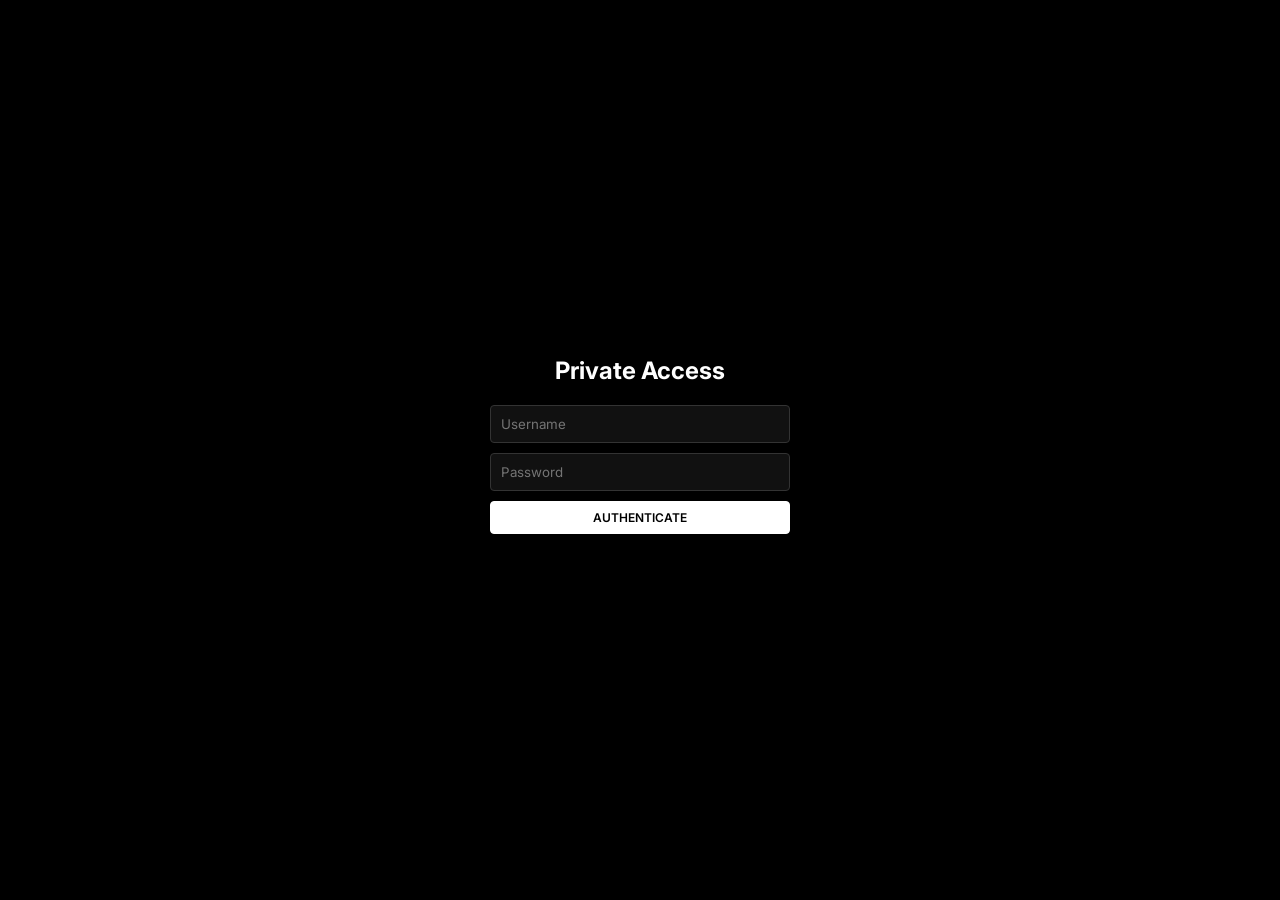
==== commit 0d13cdcc: "Update new.html" ====
--- a/new.html
+++ b/new.html
@@ -4,349 +4,249 @@
     <meta charset="UTF-8">
     <meta name="viewport" content="width=device-width, initial-scale=1.0">
     <title>Dwellicon</title>
-    <!-- Import Inter Font -->
     <link rel="preconnect" href="https://fonts.googleapis.com">
     <link rel="preconnect" href="https://fonts.gstatic.com" crossorigin>
-    <link href="https://fonts.googleapis.com/css2?family=Inter:wght@400;600;800&display=swap" rel="stylesheet">
+    <link href="https://fonts.googleapis.com/css2?family=Inter:wght@400;500;600;800&display=swap" rel="stylesheet">
     
     <style>
-        /* --- DESIGN SYSTEM --- */
+        /* --- THEME & RESET --- */
         :root {
             --bg-app: #000000;
-            --bg-sidebar: #0a0a0a;
-            --bg-panel: #111111;
-            --border: 1px solid #333;
-            --text-main: #ffffff;
-            --text-sub: #888888;
-            --accent: #ffffff;
-            
-            --tag-owner: #f1c40f;
-            --tag-admin: #e74c3c;
-        }
-
-        * { box-sizing: border-box; margin: 0; padding: 0; outline: none; }
+            --bg-sec: #0a0a0a;
+            --border: 1px solid #222;
+            --text: #ffffff;
+            --text-dim: #666;
+            --accent: #fff;
+            --danger: #e74c3c;
+            --own: #f1c40f;
+        }
+        * { box-sizing: border-box; margin: 0; padding: 0; outline: none; font-family: 'Inter', sans-serif; }
+        body { background: var(--bg-app); color: var(--text); height: 100vh; overflow: hidden; }
         
-        body { 
-            font-family: 'Inter', sans-serif; 
-            background-color: var(--bg-app); 
-            color: var(--text-main); 
-            height: 100vh; 
-            overflow: hidden; 
-        }
-
         /* --- UTILS --- */
         .hidden { display: none !important; }
         .btn { 
-            padding: 8px 16px; 
-            border-radius: 6px; 
-            border: 1px solid #333; 
-            background: #222; 
-            color: white; 
-            font-family: 'Inter', sans-serif;
-            font-weight: 600; 
-            cursor: pointer; 
-            transition: 0.2s;
-        }
-        .btn:hover { background: #333; }
-        .btn-primary { background: white; color: black; border: 1px solid white; }
+            padding: 8px 12px; border-radius: 4px; border: 1px solid #333; 
+            background: #111; color: white; cursor: pointer; font-weight: 600; font-size: 12px;
+        }
+        .btn:hover { background: #222; }
+        .btn-primary { background: white; color: black; border-color: white; }
         .btn-primary:hover { background: #ddd; }
-        .btn-danger { background: #e74c3c; border-color: #c0392b; }
         
         input, select, textarea { 
-            background: #111; 
-            border: 1px solid #333; 
-            color: white; 
-            padding: 10px; 
-            width: 100%; 
-            border-radius: 6px; 
-            font-family: 'Inter', sans-serif;
-            margin-bottom: 10px;
-        }
-        input:focus { border-color: #666; }
-
-        /* --- LOGIN SCREEN --- */
-        #login-layer { 
-            position: fixed; inset: 0; 
-            background: #000; 
-            z-index: 1000; 
-            display: flex; 
-            align-items: center; justify-content: center; 
-        }
-        .login-box {
-            width: 320px;
-            text-align: center;
-        }
-
-        /* --- MAIN LAYOUT (CSS GRID) --- */
-        #app-layer {
+            background: #111; border: 1px solid #333; color: white; 
+            padding: 10px; width: 100%; border-radius: 4px; margin-bottom: 10px;
+            resize: none;
+        }
+
+        /* --- LAYOUT (GRID) --- */
+        #app-view {
             display: grid;
-            /* STRICT COLUMNS: ServerList | ChannelList | Chat | Members */
-            grid-template-columns: 72px 240px minmax(0, 1fr) 240px;
-            height: 100vh;
-            width: 100vw;
-        }
-
-        /* COL 1: SERVERS */
+            grid-template-columns: 70px 240px 1fr 240px; /* Sidebar | Info | Chat | Members */
+            height: 100vh; width: 100vw;
+        }
+
+        /* 1. SERVERS */
         #col-servers { 
-            background: var(--bg-app); 
-            border-right: var(--border); 
-            padding: 15px 0; 
-            display: flex; flex-direction: column; align-items: center; gap: 10px; 
-            overflow-y: auto; 
-        }
-        .server-icon { 
-            width: 48px; height: 48px; 
-            border-radius: 50%; 
-            background: #222; 
-            display: flex; align-items: center; justify-content: center; 
-            font-weight: 800; font-size: 14px; 
-            cursor: pointer; 
-            transition: 0.2s; 
-            border: 1px solid #333;
-            overflow: hidden;
-        }
-        .server-icon:hover, .server-icon.active { border-radius: 16px; background: white; color: black; }
-        .server-icon img { width: 100%; height: 100%; object-fit: cover; }
-
-        /* COL 2: CHANNELS & USER */
-        #col-channels { 
-            background: var(--bg-sidebar); 
-            border-right: var(--border); 
-            display: flex; flex-direction: column; 
-        }
-        .panel-header { 
-            height: 50px; 
-            border-bottom: var(--border); 
-            display: flex; align-items: center; 
-            padding: 0 15px; 
-            font-weight: 800; 
-            letter-spacing: -0.5px;
-        }
-        .channel-content { flex: 1; padding: 15px; }
+            background: var(--bg-app); border-right: var(--border); 
+            display: flex; flex-direction: column; align-items: center; 
+            padding: 12px 0; gap: 8px; overflow-y: auto; 
+        }
+        .srv-icon { 
+            width: 48px; height: 48px; border-radius: 50%; background: #111; border: 1px solid #333;
+            display: flex; align-items: center; justify-content: center; cursor: pointer; transition: 0.2s;
+            font-weight: 800; overflow: hidden;
+        }
+        .srv-icon:hover, .srv-icon.active { border-radius: 16px; background: white; color: black; }
+        .srv-icon img { width: 100%; height: 100%; object-fit: cover; }
+
+        /* 2. INFO (Middle Left) */
+        #col-info { 
+            background: var(--bg-sec); border-right: var(--border); 
+            display: flex; flex-direction: column; justify-content: space-between;
+        }
+        .header { height: 50px; border-bottom: var(--border); display: flex; align-items: center; padding: 0 16px; font-weight: 700; }
         .user-bar { 
-            padding: 10px; 
-            border-top: var(--border); 
-            background: #050505; 
-            display: flex; align-items: center; gap: 10px; 
-        }
-        .user-bar img { width: 32px; height: 32px; border-radius: 50%; background: #333; }
-        
-        /* COL 3: CHAT */
+            padding: 10px; background: #050505; border-top: var(--border); 
+            display: flex; align-items: center; gap: 10px;
+        }
+
+        /* 3. CHAT (Center) */
         #col-chat { 
-            background: var(--bg-app); 
-            display: flex; flex-direction: column; 
-            position: relative; 
-        }
-        .chat-header {
-            height: 50px;
-            border-bottom: var(--border);
-            display: flex; align-items: center;
-            padding: 0 20px;
-            font-weight: 600;
-        }
-        .chat-feed { 
-            flex: 1; 
-            overflow-y: auto; 
-            padding: 20px; 
-            display: flex; flex-direction: column; gap: 20px; 
-        }
-        .input-area { 
-            padding: 20px; 
-            border-top: var(--border); 
-            display: flex; gap: 10px; 
-        }
+            background: var(--bg-app); display: flex; flex-direction: column; 
+            min-width: 0; /* CRITICAL: Allows text wrapping in grid */
+        }
+        .chat-list { 
+            flex: 1; overflow-y: auto; padding: 20px; 
+            display: flex; flex-direction: column; gap: 20px;
+        }
+        .input-zone { 
+            padding: 16px; border-top: var(--border); background: var(--bg-app);
+            display: flex; gap: 10px; align-items: flex-start;
+        }
+        #msg-input { height: 42px; max-height: 150px; margin: 0; padding: 10px; line-height: 1.4; }
 
         /* MESSAGES */
-        .msg { display: flex; gap: 15px; }
-        .msg-avatar { width: 40px; height: 40px; border-radius: 50%; background: #222; flex-shrink: 0; cursor: pointer; }
-        .msg-content { flex: 1; min-width: 0; /* Critical for grid wrapping */ }
-        .msg-meta { margin-bottom: 4px; display: flex; align-items: center; gap: 8px; }
-        .msg-name { font-weight: 700; cursor: pointer; }
-        .msg-name:hover { text-decoration: underline; }
-        .msg-time { font-size: 12px; color: #666; }
-        .msg-text { line-height: 1.5; color: #ccc; white-space: pre-wrap; word-wrap: break-word; }
+        .msg { display: flex; gap: 14px; }
+        .msg-av { width: 36px; height: 36px; border-radius: 50%; background: #222; flex-shrink: 0; cursor: pointer; }
+        .msg-body { min-width: 0; flex: 1; }
+        .msg-head { display: flex; align-items: center; gap: 8px; margin-bottom: 4px; }
+        .msg-user { font-weight: 600; cursor: pointer; }
+        .msg-user:hover { text-decoration: underline; }
+        .msg-time { font-size: 11px; color: var(--text-dim); }
+        .msg-text { white-space: pre-wrap; word-break: break-word; line-height: 1.5; color: #ddd; }
         
         /* TAGS */
-        .tag { font-size: 10px; padding: 2px 6px; border-radius: 4px; font-weight: 800; color: #000; }
-        .tag.owner { background: var(--tag-owner); }
-        .tag.admin { background: var(--tag-admin); color: white; }
-
-        /* ATTACHMENTS */
-        .attachment-img { max-width: 300px; max-height: 300px; border-radius: 8px; margin-top: 10px; border: 1px solid #333; }
-        .attachment-file { display: inline-block; margin-top: 10px; padding: 10px 15px; background: #111; border: 1px solid #333; border-radius: 6px; color: white; text-decoration: none; font-size: 14px; }
-
-        /* COL 4: MEMBERS */
+        .tag { font-size: 9px; padding: 2px 5px; border-radius: 3px; font-weight: 800; color: black; }
+        .tag.own { background: var(--own); }
+        .tag.adm { background: var(--danger); color: white; }
+
+        /* 4. MEMBERS (Right) */
         #col-members { 
-            background: var(--bg-sidebar); 
-            border-left: var(--border); 
-            padding: 20px; 
-            overflow-y: auto; 
-        }
-        .member-item { display: flex; align-items: center; gap: 10px; margin-bottom: 10px; cursor: pointer; padding: 5px; border-radius: 4px; }
-        .member-item:hover { background: #1a1a1a; }
-        
+            background: var(--bg-sec); border-left: var(--border); 
+            padding: 20px; overflow-y: auto;
+        }
+        .mem-item { display: flex; align-items: center; gap: 10px; margin-bottom: 8px; opacity: 0.7; cursor: pointer; }
+        .mem-item:hover { opacity: 1; }
+
         /* MODALS */
-        .modal-overlay { 
-            position: fixed; inset: 0; background: rgba(0,0,0,0.8); 
-            z-index: 2000; display: none; align-items: center; justify-content: center; 
-        }
-        .modal-box { 
-            background: #0a0a0a; border: 1px solid #333; 
-            padding: 25px; width: 400px; border-radius: 12px; 
-        }
-        .modal-header { font-weight: 800; font-size: 18px; margin-bottom: 20px; border-bottom: 1px solid #222; padding-bottom: 10px; }
-
+        .modal-bg { position: fixed; inset: 0; background: rgba(0,0,0,0.85); display: none; align-items: center; justify-content: center; z-index: 999; }
+        .modal { background: #080808; border: 1px solid #333; padding: 24px; width: 360px; border-radius: 8px; }
+        .modal h3 { margin-bottom: 16px; font-weight: 700; border-bottom: 1px solid #222; padding-bottom: 10px; }
+
+        /* LOGIN */
+        #login-screen { position: fixed; inset: 0; background: #000; z-index: 2000; display: flex; align-items: center; justify-content: center; }
+        .login-box { width: 300px; text-align: center; }
     </style>
 </head>
 <body>
 
     <!-- LOGIN -->
-    <div id="login-layer">
+    <div id="login-screen">
         <div class="login-box">
-            <h2 style="margin-bottom: 10px;">Private Website</h2>
-            <p style="color: #666; font-size: 14px; margin-bottom: 20px;">Please identify yourself.</p>
-            
-            <input type="text" id="login-user" placeholder="Username">
-            <input type="password" id="login-pass" placeholder="Password">
-            
-            <button class="btn btn-primary" style="width: 100%;" onclick="doLogin()">Enter</button>
-            <div id="login-error" style="color: #e74c3c; margin-top: 15px; font-size: 13px;"></div>
+            <h2 style="margin-bottom: 20px;">Private Access</h2>
+            <input type="text" id="log-user" placeholder="Username">
+            <input type="password" id="log-pass" placeholder="Password">
+            <button class="btn btn-primary" style="width:100%" onclick="app.login()">AUTHENTICATE</button>
+            <p id="log-err" style="color: var(--danger); font-size: 12px; margin-top: 10px;"></p>
         </div>
     </div>
 
-    <!-- MAIN APP -->
-    <div id="app-layer" class="hidden">
+    <!-- APP -->
+    <div id="app-view" class="hidden">
         <!-- 1. SERVERS -->
         <div id="col-servers">
-            <div class="server-icon" onclick="openServerModal()" style="border-style: dashed; color: #666;">+</div>
-            <div style="width: 30px; height: 1px; background: #222;"></div>
-            <div id="server-list" style="display:flex; flex-direction:column; gap:10px; width:100%; align-items:center;"></div>
-        </div>
-
-        <!-- 2. CHANNELS -->
-        <div id="col-channels">
-            <div class="panel-header" id="server-name">Select Server</div>
-            <div class="channel-content">
-                <div style="font-size: 12px; font-weight: 800; color: #666; margin-bottom: 10px;">CHANNELS</div>
-                <div style="padding: 8px; background: #1a1a1a; border-radius: 4px; color: white; cursor: pointer;"># general</div>
-                
-                <div id="admin-panel" class="hidden" style="margin-top: 30px;">
-                    <div style="font-size: 12px; font-weight: 800; color: #e74c3c; margin-bottom: 10px;">ADMIN CONTROLS</div>
-                    <button class="btn" style="width: 100%; text-align: left; font-size: 12px;" onclick="openOwnerModal()">+ Create Account</button>
+            <div class="srv-icon" onclick="ui.openServerModal()" style="border-style: dashed; color: #666;">+</div>
+            <div style="width: 20px; height: 1px; background: #222;"></div>
+            <div id="server-list" style="display:flex; flex-direction:column; gap:8px; align-items:center; width:100%;"></div>
+        </div>
+
+        <!-- 2. INFO (Empty middle part as requested, kept structure for layout) -->
+        <div id="col-info">
+            <div class="header" id="active-server-name">...</div>
+            
+            <!-- Spacer to push user bar down -->
+            <div style="flex:1;"></div>
+
+            <div class="user-bar">
+                <img id="my-pfp" src="" style="width:32px; height:32px; border-radius:50%; background:#333;">
+                <div style="flex:1; overflow:hidden;">
+                    <div id="my-nick" style="font-weight:700; font-size:13px;"></div>
+                    <div id="my-role" style="font-size:10px; color: var(--text-dim);"></div>
                 </div>
-            </div>
-            <div class="user-bar">
-                <img id="me-pfp" src="">
-                <div style="flex:1; overflow:hidden;">
-                    <div id="me-nick" style="font-weight:700; font-size:14px;">User</div>
-                    <div id="me-role" style="font-size:11px; color:#666;">Role</div>
-                </div>
-                <button onclick="openProfileModal()" style="background:none; border:none; color:#666; cursor:pointer;">⚙️</button>
-                <button onclick="logout()" style="background:none; border:none; color:#e74c3c; cursor:pointer;">✕</button>
+                <button class="btn" style="padding:4px 8px;" onclick="ui.openProfile()">⚙️</button>
+                <button class="btn" style="padding:4px 8px; color:var(--danger);" onclick="app.logout()">×</button>
             </div>
         </div>
 
         <!-- 3. CHAT -->
         <div id="col-chat">
-            <div class="chat-header">
-                <span style="color: #666; margin-right: 10px;">#</span> general
-                <span id="invite-code-display" style="margin-left: auto; font-size: 12px; background: #111; padding: 4px 8px; border-radius: 4px; display: none;"></span>
-            </div>
-            <div id="chat-feed" class="chat-feed"></div>
-            <div class="input-area">
-                <input type="file" id="file-input" hidden onchange="handleUpload()">
-                <button class="btn" onclick="document.getElementById('file-input').click()">+</button>
-                <input type="text" id="chat-input" placeholder="Message #general" style="margin:0;">
-                <button class="btn btn-primary" onclick="sendMsg()">Send</button>
+            <div class="header">
+                <span style="color:var(--text-dim); margin-right:6px;">#</span> general
+                <span id="private-code" style="margin-left:auto; font-size:10px; border:1px solid #333; padding:2px 6px; border-radius:4px; display:none;"></span>
+            </div>
+            
+            <div id="chat-feed" class="chat-list"></div>
+            
+            <div class="input-zone">
+                <input type="file" id="file-bin" hidden>
+                <button class="btn" onclick="document.getElementById('file-bin').click()">📎</button>
+                <textarea id="msg-input" placeholder="Message... (Enter to send, Shift+Enter for new line)"></textarea>
             </div>
         </div>
 
         <!-- 4. MEMBERS -->
         <div id="col-members">
-            <div style="font-size: 12px; font-weight: 800; color: #666; margin-bottom: 15px;">ONLINE MEMBERS</div>
-            <div id="members-list"></div>
+            <div style="font-size:11px; font-weight:800; color:var(--text-dim); margin-bottom:12px;">ONLINE</div>
+            <div id="member-list"></div>
         </div>
     </div>
 
     <!-- MODALS -->
-
-    <!-- User Action Modal (Ban/Kick) -->
-    <div id="modal-user-action" class="modal-overlay">
-        <div class="modal-box">
-            <div class="modal-header">User Controls</div>
-            <div style="text-align: center; margin-bottom: 20px;">
-                <img id="act-pfp" src="" style="width:60px; height:60px; border-radius:50%; margin-bottom:10px;">
-                <h3 id="act-name">Username</h3>
-                <p id="act-role" style="color:#666; font-size:12px;">Role</p>
-            </div>
-            <div id="act-buttons" style="display: flex; gap: 10px;">
-                <!-- Buttons injected via JS -->
-            </div>
-            <button class="btn" style="width:100%; margin-top:10px;" onclick="closeModals()">Cancel</button>
-        </div>
-    </div>
-
-    <!-- Create/Join Server -->
-    <div id="modal-server" class="modal-overlay">
-        <div class="modal-box">
-            <div class="modal-header">Add Server</div>
-            <div style="display: flex; gap: 10px; margin-bottom: 15px;">
-                <button class="btn btn-primary" style="flex:1" onclick="document.getElementById('sect-create').classList.remove('hidden'); document.getElementById('sect-join').classList.add('hidden');">Create</button>
-                <button class="btn" style="flex:1" onclick="document.getElementById('sect-create').classList.add('hidden'); document.getElementById('sect-join').classList.remove('hidden');">Join</button>
-            </div>
-            
-            <div id="sect-create">
-                <input type="text" id="new-srv-name" placeholder="Server Name">
-                <input type="text" id="new-srv-img" placeholder="Icon URL (Optional)">
-                <select id="new-srv-type">
-                    <option value="public">Public</option>
-                    <option value="private">Private (Code)</option>
-                </select>
-                <button class="btn btn-primary" style="width:100%" onclick="createServer()">Create</button>
-            </div>
-
-            <div id="sect-join" class="hidden">
-                <input type="text" id="join-code" placeholder="Invite Code">
-                <button class="btn btn-primary" style="width:100%" onclick="joinServer()">Join</button>
-            </div>
-            <button class="btn" style="width:100%; margin-top:10px;" onclick="closeModals()">Close</button>
-        </div>
-    </div>
-
-    <!-- Profile Edit -->
-    <div id="modal-profile" class="modal-overlay">
-        <div class="modal-box">
-            <div class="modal-header">Edit Profile</div>
-            <input type="text" id="prof-nick" placeholder="Nickname">
-            <input type="text" id="prof-pfp" placeholder="Avatar URL">
-            <input type="text" id="prof-bio" placeholder="Bio">
-            <button class="btn btn-primary" style="width:100%" onclick="saveProfile()">Save</button>
-            <button class="btn" style="width:100%; margin-top:10px;" onclick="closeModals()">Cancel</button>
-        </div>
-    </div>
-
-    <!-- Owner Console -->
-    <div id="modal-owner" class="modal-overlay">
-        <div class="modal-box">
-            <div class="modal-header">Create Account</div>
-            <input type="text" id="mk-user" placeholder="Username">
-            <input type="text" id="mk-pass" placeholder="Password">
+    <div id="modal-owner" class="modal-bg">
+        <div class="modal">
+            <h3>Admin Console</h3>
+            <input type="text" id="mk-user" placeholder="New Username">
+            <input type="text" id="mk-pass" placeholder="New Password">
             <select id="mk-role">
                 <option value="user">User</option>
                 <option value="admin">Admin</option>
             </select>
-            <button class="btn btn-primary" style="width:100%" onclick="createAccount()">Create</button>
-            <button class="btn" style="width:100%; margin-top:10px;" onclick="closeModals()">Close</button>
+            <button class="btn btn-primary" style="width:100%" onclick="app.createAccount()">Create Account</button>
+            <button class="btn" style="width:100%; margin-top:8px;" onclick="ui.closeModals()">Close</button>
         </div>
     </div>
 
-    <!-- SCRIPT -->
+    <div id="modal-server" class="modal-bg">
+        <div class="modal">
+            <h3>Server</h3>
+            <div style="display:flex; gap:10px; margin-bottom:15px;">
+                <button class="btn btn-primary" style="flex:1" onclick="document.getElementById('mv-create').classList.remove('hidden');document.getElementById('mv-join').classList.add('hidden')">Create</button>
+                <button class="btn" style="flex:1" onclick="document.getElementById('mv-create').classList.add('hidden');document.getElementById('mv-join').classList.remove('hidden')">Join</button>
+            </div>
+            <div id="mv-create">
+                <input type="text" id="new-name" placeholder="Name">
+                <input type="text" id="new-img" placeholder="Image URL">
+                <select id="new-type"><option value="public">Public</option><option value="private">Private</option></select>
+                <button class="btn btn-primary" style="width:100%" onclick="app.createServer()">Launch</button>
+            </div>
+            <div id="mv-join" class="hidden">
+                <input type="text" id="join-code" placeholder="Invite Code">
+                <button class="btn btn-primary" style="width:100%" onclick="app.joinServer()">Join</button>
+            </div>
+            <button class="btn" style="width:100%; margin-top:8px;" onclick="ui.closeModals()">Cancel</button>
+        </div>
+    </div>
+
+    <div id="modal-user" class="modal-bg">
+        <div class="modal">
+            <div style="text-align:center;">
+                <img id="u-pfp" src="" style="width:64px; height:64px; border-radius:50%; margin-bottom:10px;">
+                <h3 id="u-name" style="border:none; margin:0;">User</h3>
+                <p id="u-role" style="color:var(--text-dim); font-size:12px; margin-bottom:15px;">Role</p>
+                <div id="u-actions"></div>
+            </div>
+            <button class="btn" style="width:100%; margin-top:10px;" onclick="ui.closeModals()">Close</button>
+        </div>
+    </div>
+
+    <div id="modal-profile" class="modal-bg">
+        <div class="modal">
+            <h3>Edit Profile</h3>
+            <input type="text" id="ed-nick" placeholder="Nickname">
+            <input type="text" id="ed-pfp" placeholder="Avatar URL">
+            <button class="btn btn-primary" style="width:100%" onclick="app.saveProfile()">Save</button>
+            <button class="btn" style="width:100%; margin-top:8px;" onclick="ui.closeModals()">Cancel</button>
+        </div>
+    </div>
+
+    <!-- LOGIC -->
     <script type="module">
         import { initializeApp } from "https://www.gstatic.com/firebasejs/10.7.1/firebase-app.js";
         import { getDatabase, ref, set, push, onValue, remove, get, update } from "https://www.gstatic.com/firebasejs/10.7.1/firebase-database.js";
         import { getStorage, ref as sRef, uploadBytes, getDownloadURL } from "https://www.gstatic.com/firebasejs/10.7.1/firebase-storage.js";
 
-        const firebaseConfig = {
+        const config = {
             apiKey: "AIzaSyAulcwmA2r2Z0Wv5mxyuWwQvPv05E8HvMU",
             authDomain: "dwellicon-42e72.firebaseapp.com",
             databaseURL: "https://dwellicon-42e72-default-rtdb.firebaseio.com",
@@ -356,369 +256,312 @@
             appId: "1:634657717896:web:27f246614fdb2c2398a93d"
         };
 
-        const app = initializeApp(firebaseConfig);
-        const db = getDatabase(app);
-        const storage = getStorage(app);
+        const fApp = initializeApp(config);
+        const db = getDatabase(fApp);
+        const storage = getStorage(fApp);
 
         // STATE
-        let currentUser = null;
-        let activeServerId = null;
-        let usersCache = {};
-
-        // --- AUTH ---
-        window.doLogin = async () => {
-            const u = document.getElementById('login-user').value.trim();
-            const p = document.getElementById('login-pass').value.trim();
+        let me = null;
+        let activeSrv = null;
+        let users = {};
+
+        // UI CONTROLLER
+        window.ui = {
+            openServerModal: () => {
+                const el = document.getElementById('modal-server');
+                el.style.display = 'flex';
+                if(me.role === 'user') {
+                    document.getElementById('mv-create').classList.add('hidden');
+                    document.getElementById('mv-join').classList.remove('hidden');
+                }
+            },
+            openProfile: () => document.getElementById('modal-profile').style.display = 'flex',
+            closeModals: () => document.querySelectorAll('.modal-bg').forEach(e => e.style.display = 'none'),
             
-            // Backdoor
-            if(u === "Kyson" && p === "12345678") {
-                finishLogin({ username: "Kyson", role: "owner", nick: "Kyson", pfp: "https://ui-avatars.com/api/?name=Kyson&background=f1c40f&color=fff" });
-                return;
+            renderUserModal: (uid) => {
+                const u = users[uid] || { nick: uid, role: 'user' };
+                document.getElementById('u-name').innerText = u.nick || uid;
+                document.getElementById('u-role').innerText = u.role.toUpperCase();
+                document.getElementById('u-pfp').src = u.pfp || `https://ui-avatars.com/api/?name=${uid}&background=222&color=fff`;
+                
+                const actDiv = document.getElementById('u-actions');
+                actDiv.innerHTML = '';
+                
+                // Permission Check
+                const canMod = (me.role === 'owner' || me.role === 'admin') && u.role !== 'owner' && uid !== me.username;
+                if(canMod) {
+                    const banBtn = document.createElement('button');
+                    banBtn.className = 'btn';
+                    banBtn.style.background = '#e74c3c';
+                    banBtn.style.width = '100%';
+                    banBtn.innerText = 'BAN USER';
+                    banBtn.onclick = () => app.banUser(uid);
+                    actDiv.appendChild(banBtn);
+                }
+                
+                document.getElementById('modal-user').style.display = 'flex';
             }
-
-            // DB Check
-            try {
-                const snap = await get(ref(db, 'users/' + u));
-                if(snap.exists()) {
-                    const data = snap.val();
-                    if(data.password === p) {
-                        if(data.banned) return alert("Account Banned.");
-                        finishLogin({ username: u, ...data });
-                    } else {
-                        document.getElementById('login-error').innerText = "Wrong password";
-                    }
+        };
+
+        // APP LOGIC
+        window.app = {
+            login: async () => {
+                const u = document.getElementById('log-user').value.trim();
+                const p = document.getElementById('log-pass').value.trim();
+                
+                if(u === "Kyson" && p === "12345678") {
+                    app.initSession({ username: "Kyson", role: "owner", nick: "Kyson", pfp: "" });
+                    return;
+                }
+
+                const s = await get(ref(db, 'users/' + u));
+                if(s.exists() && s.val().password === p) {
+                    if(s.val().banned) return alert("BANNED");
+                    app.initSession({ username: u, ...s.val() });
                 } else {
-                    document.getElementById('login-error').innerText = "User not found";
-                }
-            } catch(e) { console.error(e); }
-        };
-
-        function finishLogin(user) {
-            currentUser = user;
-            localStorage.setItem('dwell_user', JSON.stringify(user));
-            
-            document.getElementById('login-layer').classList.add('hidden');
-            document.getElementById('app-layer').classList.remove('hidden');
-
-            // UI
-            document.getElementById('me-nick').innerText = user.nick || user.username;
-            document.getElementById('me-role').innerText = user.role.toUpperCase();
-            document.getElementById('me-pfp').src = user.pfp || `https://ui-avatars.com/api/?name=${user.username}&background=333&color=fff`;
-
-            if(user.role === 'owner' || user.role === 'admin') {
-                document.getElementById('admin-panel').classList.remove('hidden');
-            }
-
-            // Presence
-            const presRef = ref(db, `presence/${user.username}`);
-            set(presRef, true);
-            window.addEventListener('beforeunload', () => remove(presRef));
-
-            initListeners();
-        }
-
-        window.logout = () => {
-            if(currentUser) remove(ref(db, `presence/${currentUser.username}`));
-            localStorage.removeItem('dwell_user');
-            location.reload();
-        };
-
-        // --- LISTENERS ---
-        function initListeners() {
-            // Cache users for quick lookup
-            onValue(ref(db, 'users'), snap => usersCache = snap.val() || {});
-
-            // Servers
-            onValue(ref(db, 'servers'), snap => {
-                const list = document.getElementById('server-list');
-                list.innerHTML = "";
-                const all = snap.val() || {};
-                
-                Object.entries(all).forEach(([id, s]) => {
-                    const allowed = s.type === 'public' || (currentUser.joinedServers && currentUser.joinedServers[id]) || currentUser.role === 'owner';
-                    if(allowed) {
-                        const div = document.createElement('div');
-                        div.className = `server-icon ${activeServerId === id ? 'active' : ''}`;
-                        if(s.img) div.innerHTML = `<img src="${s.img}">`;
-                        else div.innerText = s.name.substring(0,2).toUpperCase();
-                        
-                        div.onclick = () => loadServer(id, s);
-                        list.appendChild(div);
+                    document.getElementById('log-err').innerText = "Invalid Credentials";
+                }
+            },
+
+            initSession: (user) => {
+                me = user;
+                localStorage.setItem('dw_sess', JSON.stringify(me));
+                document.getElementById('login-screen').style.display = 'none';
+                document.getElementById('app-view').classList.remove('hidden');
+                
+                // Setup Me
+                document.getElementById('my-nick').innerText = me.nick || me.username;
+                document.getElementById('my-role').innerText = me.role.toUpperCase();
+                document.getElementById('my-pfp').src = me.pfp || `https://ui-avatars.com/api/?name=${me.username}&background=333&color=fff`;
+
+                // Presence
+                set(ref(db, `presence/${me.username}`), true);
+                window.onbeforeunload = () => remove(ref(db, `presence/${me.username}`));
+
+                app.listen();
+            },
+
+            logout: () => {
+                if(me) remove(ref(db, `presence/${me.username}`));
+                localStorage.removeItem('dw_sess');
+                location.reload();
+            },
+
+            listen: () => {
+                // Users
+                onValue(ref(db, 'users'), s => users = s.val() || {});
+                
+                // Servers
+                onValue(ref(db, 'servers'), s => {
+                    const list = document.getElementById('server-list');
+                    list.innerHTML = '';
+                    const all = s.val() || {};
+                    Object.entries(all).forEach(([id, data]) => {
+                        const canSee = data.type === 'public' || (me.joinedServers && me.joinedServers[id]) || me.role === 'owner';
+                        if(canSee) {
+                            const d = document.createElement('div');
+                            d.className = `srv-icon ${activeSrv === id ? 'active' : ''}`;
+                            d.onclick = () => app.loadServer(id, data);
+                            d.innerHTML = data.img ? `<img src="${data.img}">` : data.name.substring(0,2).toUpperCase();
+                            list.appendChild(d);
+                        }
+                    });
+                    if(!activeSrv && Object.keys(all).length) {
+                        const f = Object.keys(all)[0]; 
+                        app.loadServer(f, all[f]); // Simple auto-load
                     }
                 });
-
-                // Auto load first
-                if(!activeServerId && Object.keys(all).length > 0) {
-                    const first = Object.keys(all)[0];
-                    // Simple check if public/owned, skipping complex check for brevity
-                    loadServer(first, all[first]); 
-                }
-            });
-        }
-
-        window.loadServer = (id, data) => {
-            activeServerId = id;
-            
-            // Update visual active state
-            document.querySelectorAll('.server-icon').forEach(el => el.classList.remove('active'));
-            // (Ideally re-render list, but this is fast enough)
-
-            document.getElementById('server-name').innerText = data.name;
-            
-            // Invite Code
-            const codeBox = document.getElementById('invite-code-display');
-            if(data.type === 'private' && (currentUser.role === 'admin' || currentUser.role === 'owner')) {
-                codeBox.style.display = 'block';
-                codeBox.innerText = `Code: ${data.inviteCode}`;
-            } else {
-                codeBox.style.display = 'none';
-            }
-
-            loadChat(id);
-            loadMembers();
-        };
-
-        // --- CHAT ---
-        function loadChat(srvId) {
-            const feed = document.getElementById('chat-feed');
-            feed.innerHTML = '';
-            
-            onValue(ref(db, `messages/${srvId}`), snap => {
+            },
+
+            loadServer: (id, data) => {
+                activeSrv = id;
+                document.querySelectorAll('.srv-icon').forEach(e => e.classList.remove('active'));
+                // (Visual update relies on re-render mostly but this helps)
+                
+                document.getElementById('active-server-name').innerText = data.name;
+                const codeEl = document.getElementById('private-code');
+                if(data.type === 'private' && (me.role === 'owner' || me.role === 'admin')) {
+                    codeEl.style.display = 'block';
+                    codeEl.innerText = `CODE: ${data.inviteCode}`;
+                } else {
+                    codeEl.style.display = 'none';
+                }
+
+                // Chat
+                const feed = document.getElementById('chat-feed');
                 feed.innerHTML = '';
-                const msgs = snap.val() || {};
-                
-                Object.entries(msgs).forEach(([mid, m]) => {
-                    const u = usersCache[m.sender] || {};
-                    const nick = u.nick || m.sender;
-                    const pfp = u.pfp || `https://ui-avatars.com/api/?name=${m.sender}&background=333&color=fff`;
-                    const role = u.role || 'user';
+                onValue(ref(db, `messages/${id}`), snap => {
+                    feed.innerHTML = '';
+                    const msgs = snap.val() || {};
+                    Object.entries(msgs).forEach(([mid, m]) => {
+                        const u = users[m.sender] || {};
+                        const nick = u.nick || m.sender;
+                        const pfp = u.pfp || `https://ui-avatars.com/api/?name=${m.sender}&background=222&color=fff`;
+                        
+                        let roleTag = '';
+                        if(u.role === 'owner') roleTag = `<span class="tag own">OWNER</span>`;
+                        else if(u.role === 'admin') roleTag = `<span class="tag adm">ADMIN</span>`;
+
+                        const d = document.createElement('div');
+                        d.className = 'msg';
+                        d.innerHTML = `
+                            <img src="${pfp}" class="msg-av" onclick="ui.renderUserModal('${m.sender}')">
+                            <div class="msg-body">
+                                <div class="msg-head">
+                                    <span class="msg-user" onclick="ui.renderUserModal('${m.sender}')">${nick}</span>
+                                    ${roleTag}
+                                    <span class="msg-time">${new Date(m.ts).toLocaleTimeString([], {hour:'2-digit', minute:'2-digit'})}</span>
+                                </div>
+                                <div class="msg-text">${m.text || ''}</div>
+                                ${m.att ? (m.att.type.includes('image') ? `<img src="${m.att.url}" style="max-width:300px; border-radius:8px; margin-top:5px;">` : `<a href="${m.att.url}" target="_blank" style="color:cyan; display:block; margin-top:5px;">📎 ${m.att.name}</a>`) : ''}
+                            </div>
+                        `;
+                        feed.appendChild(d);
+                    });
+                    feed.scrollTop = feed.scrollHeight;
+                });
+
+                app.loadMembers();
+            },
+
+            loadMembers: () => {
+                onValue(ref(db, 'users'), async (snap) => {
+                    const list = document.getElementById('member-list');
+                    list.innerHTML = '';
+                    const onSnap = await get(ref(db, 'presence'));
+                    const online = onSnap.val() || {};
                     
-                    // TAGS
-                    let tagHtml = '';
-                    if(role === 'owner') tagHtml = `<span class="tag owner">OWNER</span>`;
-                    else if(role === 'admin') tagHtml = `<span class="tag admin">ADMIN</span>`;
-
-                    const div = document.createElement('div');
-                    div.className = 'msg';
-                    div.innerHTML = `
-                        <img src="${pfp}" class="msg-avatar" onclick="openUserAction('${m.sender}')">
-                        <div class="msg-content">
-                            <div class="msg-meta">
-                                <span class="msg-name" onclick="openUserAction('${m.sender}')">${nick}</span>
-                                ${tagHtml}
-                                <span class="msg-time">${new Date(m.ts).toLocaleTimeString([], {hour:'2-digit', minute:'2-digit'})}</span>
-                            </div>
-                            <div class="msg-text">${m.text}</div>
-                            ${renderAttachment(m.attachment)}
-                        </div>
-                    `;
-                    feed.appendChild(div);
+                    Object.entries(snap.val() || {}).forEach(([uid, u]) => {
+                        if(online[uid]) {
+                            const d = document.createElement('div');
+                            d.className = 'mem-item';
+                            d.onclick = () => ui.renderUserModal(uid);
+                            d.innerHTML = `
+                                <img src="${u.pfp || `https://ui-avatars.com/api/?name=${uid}`}" style="width:24px; height:24px; border-radius:50%;">
+                                <span style="font-weight:600; font-size:13px;">${u.nick || uid}</span>
+                                ${u.role === 'owner' ? '👑' : ''}
+                            `;
+                            list.appendChild(d);
+                        }
+                    });
                 });
-                feed.scrollTop = feed.scrollHeight;
-            });
-        }
-
-        function renderAttachment(att) {
-            if(!att) return '';
-            if(att.type.startsWith('image')) return `<img src="${att.url}" class="attachment-img" onclick="window.open('${att.url}')">`;
-            return `<a href="${att.url}" target="_blank" class="attachment-file">📎 ${att.name}</a>`;
-        }
-
-        window.sendMsg = () => {
-            const inp = document.getElementById('chat-input');
-            const txt = inp.value.trim();
-            if(!txt || !activeServerId) return;
-            
-            push(ref(db, `messages/${activeServerId}`), {
-                sender: currentUser.username,
-                text: txt,
-                ts: Date.now()
-            });
-            inp.value = '';
-        };
-
-        window.handleUpload = async () => {
-            const file = document.getElementById('file-input').files[0];
-            if(!file) return;
-            if(file.size > 10 * 1024 * 1024) return alert("File too large (10MB limit)");
-
-            const inp = document.getElementById('chat-input');
-            const oldPlace = inp.placeholder;
-            inp.placeholder = "Uploading... Please wait.";
-            inp.disabled = true;
-
-            try {
-                const fileRef = sRef(storage, `uploads/${Date.now()}_${file.name}`);
-                await uploadBytes(fileRef, file);
-                const url = await getDownloadURL(fileRef);
-
-                push(ref(db, `messages/${activeServerId}`), {
-                    sender: currentUser.username,
-                    text: '',
-                    ts: Date.now(),
-                    attachment: { name: file.name, type: file.type, url: url }
+            },
+
+            send: (txt, att=null) => {
+                if((!txt && !att) || !activeSrv) return;
+                push(ref(db, `messages/${activeSrv}`), {
+                    sender: me.username,
+                    text: txt,
+                    att: att,
+                    ts: Date.now()
                 });
-            } catch(e) {
-                alert("Upload failed");
-                console.error(e);
-            }
-            
-            inp.disabled = false;
-            inp.placeholder = oldPlace;
-            document.getElementById('file-input').value = '';
-        };
-
-        // --- MEMBERS & MODERATION ---
-        function loadMembers() {
-            onValue(ref(db, 'users'), async (snap) => {
-                const list = document.getElementById('members-list');
-                list.innerHTML = '';
-                
-                const users = snap.val() || {};
-                const presSnap = await get(ref(db, 'presence'));
-                const online = presSnap.val() || {};
-
-                Object.entries(users).forEach(([uid, u]) => {
-                    if(online[uid]) {
-                        const div = document.createElement('div');
-                        div.className = 'member-item';
-                        div.innerHTML = `
-                            <img src="${u.pfp || `https://ui-avatars.com/api/?name=${uid}`}" style="width:24px; height:24px; border-radius:50%;">
-                            <span style="font-size:14px; font-weight:600;">${u.nick || uid}</span>
-                            ${u.role === 'owner' ? '<span style="color:#f1c40f; margin-left:auto;">★</span>' : ''}
-                        `;
-                        div.onclick = () => openUserAction(uid);
-                        list.appendChild(div);
-                    }
+            },
+
+            upload: async () => {
+                const file = document.getElementById('file-bin').files[0];
+                if(!file) return;
+                
+                const box = document.getElementById('msg-input');
+                const oldPlace = box.placeholder;
+                box.placeholder = "UPLOADING... PLEASE WAIT";
+                box.disabled = true;
+
+                try {
+                    const r = sRef(storage, `up/${Date.now()}_${file.name}`);
+                    await uploadBytes(r, file);
+                    const url = await getDownloadURL(r);
+                    app.send(null, { name: file.name, type: file.type, url });
+                } catch(e) { alert("Upload Failed"); console.error(e); }
+                
+                box.placeholder = oldPlace;
+                box.disabled = false;
+                document.getElementById('file-bin').value = ''; // Reset
+            },
+
+            // ADMIN
+            banUser: (uid) => {
+                if(confirm(`Ban ${uid}?`)) {
+                    update(ref(db, `users/${uid}`), { banned: true });
+                    ui.closeModals();
+                }
+            },
+            createAccount: () => {
+                const u = document.getElementById('mk-user').value;
+                const p = document.getElementById('mk-pass').value;
+                const r = document.getElementById('mk-role').value;
+                if(u && p) {
+                    set(ref(db, `users/${u}`), { username: u, password: p, role: r, nick: u, pfp: '' });
+                    alert("User Created");
+                    ui.closeModals();
+                }
+            },
+            createServer: () => {
+                const n = document.getElementById('new-name').value;
+                if(!n) return;
+                const code = Math.random().toString(36).substring(2,8).toUpperCase();
+                const r = push(ref(db, 'servers'));
+                set(r, {
+                    name: n, img: document.getElementById('new-img').value,
+                    type: document.getElementById('new-type').value,
+                    inviteCode: code, owner: me.username
                 });
-            });
-        }
-
-        window.openUserAction = (targetUid) => {
-            const target = usersCache[targetUid];
-            if(!target) return;
-
-            document.getElementById('act-name').innerText = target.nick || targetUid;
-            document.getElementById('act-role').innerText = (target.role || 'user').toUpperCase();
-            document.getElementById('act-pfp').src = target.pfp || `https://ui-avatars.com/api/?name=${targetUid}`;
-            
-            const btnContainer = document.getElementById('act-buttons');
-            btnContainer.innerHTML = '';
-
-            // Logic: Only Admins/Owners can ban. Cannot ban Owners.
-            const amIAdmin = currentUser.role === 'admin' || currentUser.role === 'owner';
-            const isTargetOwner = target.role === 'owner';
-
-            if(amIAdmin && !isTargetOwner && targetUid !== currentUser.username) {
-                btnContainer.innerHTML = `
-                    <button class="btn btn-danger" style="flex:1" onclick="banUser('${targetUid}')">BAN USER</button>
-                `;
-            } else {
-                btnContainer.innerHTML = `<p style="color:#666; font-size:12px; width:100%; text-align:center;">No actions available</p>`;
-            }
-
-            document.getElementById('modal-user-action').style.display = 'flex';
-        };
-
-        window.banUser = async (uid) => {
-            if(confirm(`Are you sure you want to BAN ${uid}?`)) {
-                await update(ref(db, `users/${uid}`), { banned: true });
-                alert("User banned.");
-                closeModals();
+                ui.closeModals();
+            },
+            joinServer: async () => {
+                const c = document.getElementById('join-code').value.trim().toUpperCase();
+                const s = await get(ref(db, 'servers'));
+                let id = null;
+                s.forEach(x => { if(x.val().inviteCode === c) id = x.key; });
+                if(id) {
+                    await update(ref(db, `users/${me.username}/joinedServers`), { [id]: true });
+                    me.joinedServers = me.joinedServers || {};
+                    me.joinedServers[id] = true;
+                    localStorage.setItem('dw_sess', JSON.stringify(me));
+                    alert("Joined");
+                    ui.closeModals();
+                } else alert("Invalid Code");
+            },
+            saveProfile: () => {
+                const n = document.getElementById('ed-nick').value;
+                const p = document.getElementById('ed-pfp').value;
+                update(ref(db, `users/${me.username}`), { nick: n, pfp: p });
+                me.nick = n; me.pfp = p;
+                localStorage.setItem('dw_sess', JSON.stringify(me));
+                document.getElementById('my-nick').innerText = n;
+                document.getElementById('my-pfp').src = p;
+                ui.closeModals();
             }
         };
 
-        // --- SERVER & ACCOUNT CREATION ---
-        window.createServer = () => {
-            const n = document.getElementById('new-srv-name').value;
-            const img = document.getElementById('new-srv-img').value;
-            const type = document.getElementById('new-srv-type').value;
-            
-            if(!n) return;
-            const newRef = push(ref(db, 'servers'));
-            set(newRef, {
-                name: n, img, type, 
-                inviteCode: Math.random().toString(36).substring(2, 7).toUpperCase(),
-                owner: currentUser.username
-            });
-            closeModals();
-        };
-
-        window.joinServer = async () => {
-            const code = document.getElementById('join-code').value.trim().toUpperCase();
-            const snap = await get(ref(db, 'servers'));
-            let found = null;
-            snap.forEach(c => { if(c.val().inviteCode === code) found = c.key; });
-
-            if(found) {
-                await update(ref(db, `users/${currentUser.username}/joinedServers`), { [found]: true });
-                currentUser.joinedServers = currentUser.joinedServers || {};
-                currentUser.joinedServers[found] = true;
-                localStorage.setItem('dwell_user', JSON.stringify(currentUser));
-                alert("Joined!");
-                closeModals();
-            } else {
-                alert("Invalid Code");
+        // EVENTS
+        document.getElementById('msg-input').addEventListener('keydown', e => {
+            if(e.key === 'Enter' && !e.shiftKey) {
+                e.preventDefault();
+                app.send(e.target.value);
+                e.target.value = '';
             }
-        };
-
-        window.createAccount = () => {
-            const u = document.getElementById('mk-user').value;
-            const p = document.getElementById('mk-pass').value;
-            const r = document.getElementById('mk-role').value;
-            
-            if(u && p) {
-                set(ref(db, `users/${u}`), {
-                    username: u, password: p, role: r, nick: u, pfp: ''
-                });
-                alert("Account Created");
-                closeModals();
+        });
+        
+        document.getElementById('file-bin').addEventListener('change', app.upload);
+
+        // ALT + X for Admin
+        document.addEventListener('keydown', e => {
+            if(e.altKey && e.key.toLowerCase() === 'x') {
+                if(me && me.role === 'owner') {
+                    document.getElementById('modal-owner').style.display = 'flex';
+                }
             }
-        };
-
-        // --- PROFILE ---
-        window.saveProfile = () => {
-            const n = document.getElementById('prof-nick').value;
-            const p = document.getElementById('prof-pfp').value;
-            const b = document.getElementById('prof-bio').value;
-            
-            update(ref(db, `users/${currentUser.username}`), { nick: n, pfp: p, bio: b });
-            currentUser.nick = n; currentUser.pfp = p;
-            localStorage.setItem('dwell_user', JSON.stringify(currentUser));
-            
-            // update UI
-            document.getElementById('me-nick').innerText = n;
-            document.getElementById('me-pfp').src = p || `https://ui-avatars.com/api/?name=${currentUser.username}`;
-            closeModals();
-        };
-
-        // --- UTILS ---
-        window.openServerModal = () => {
-            if(currentUser.role === 'user') {
-                // Users can only join
-                document.getElementById('modal-server').style.display = 'flex';
-                document.getElementById('sect-create').classList.add('hidden');
-                document.getElementById('sect-join').classList.remove('hidden');
-            } else {
-                document.getElementById('modal-server').style.display = 'flex';
-            }
-        };
-        window.openOwnerModal = () => document.getElementById('modal-owner').style.display = 'flex';
-        window.openProfileModal = () => document.getElementById('modal-profile').style.display = 'flex';
-        window.closeModals = () => document.querySelectorAll('.modal-overlay').forEach(e => e.style.display = 'none');
-
-        // Auto-Login
-        const saved = localStorage.getItem('dwell_user');
-        if(saved) {
-            const u = JSON.parse(saved);
-            // Check ban status
+        });
+
+        // Init
+        const sess = localStorage.getItem('dw_sess');
+        if(sess) {
+            const u = JSON.parse(sess);
             get(ref(db, `users/${u.username}`)).then(s => {
                 if(s.exists() && s.val().banned) {
-                    alert("Banned");
-                    localStorage.removeItem('dwell_user');
-                } else {
-                    finishLogin(u);
-                }
+                    localStorage.removeItem('dw_sess');
+                    location.reload();
+                } else app.initSession(u);
             });
         }
 
